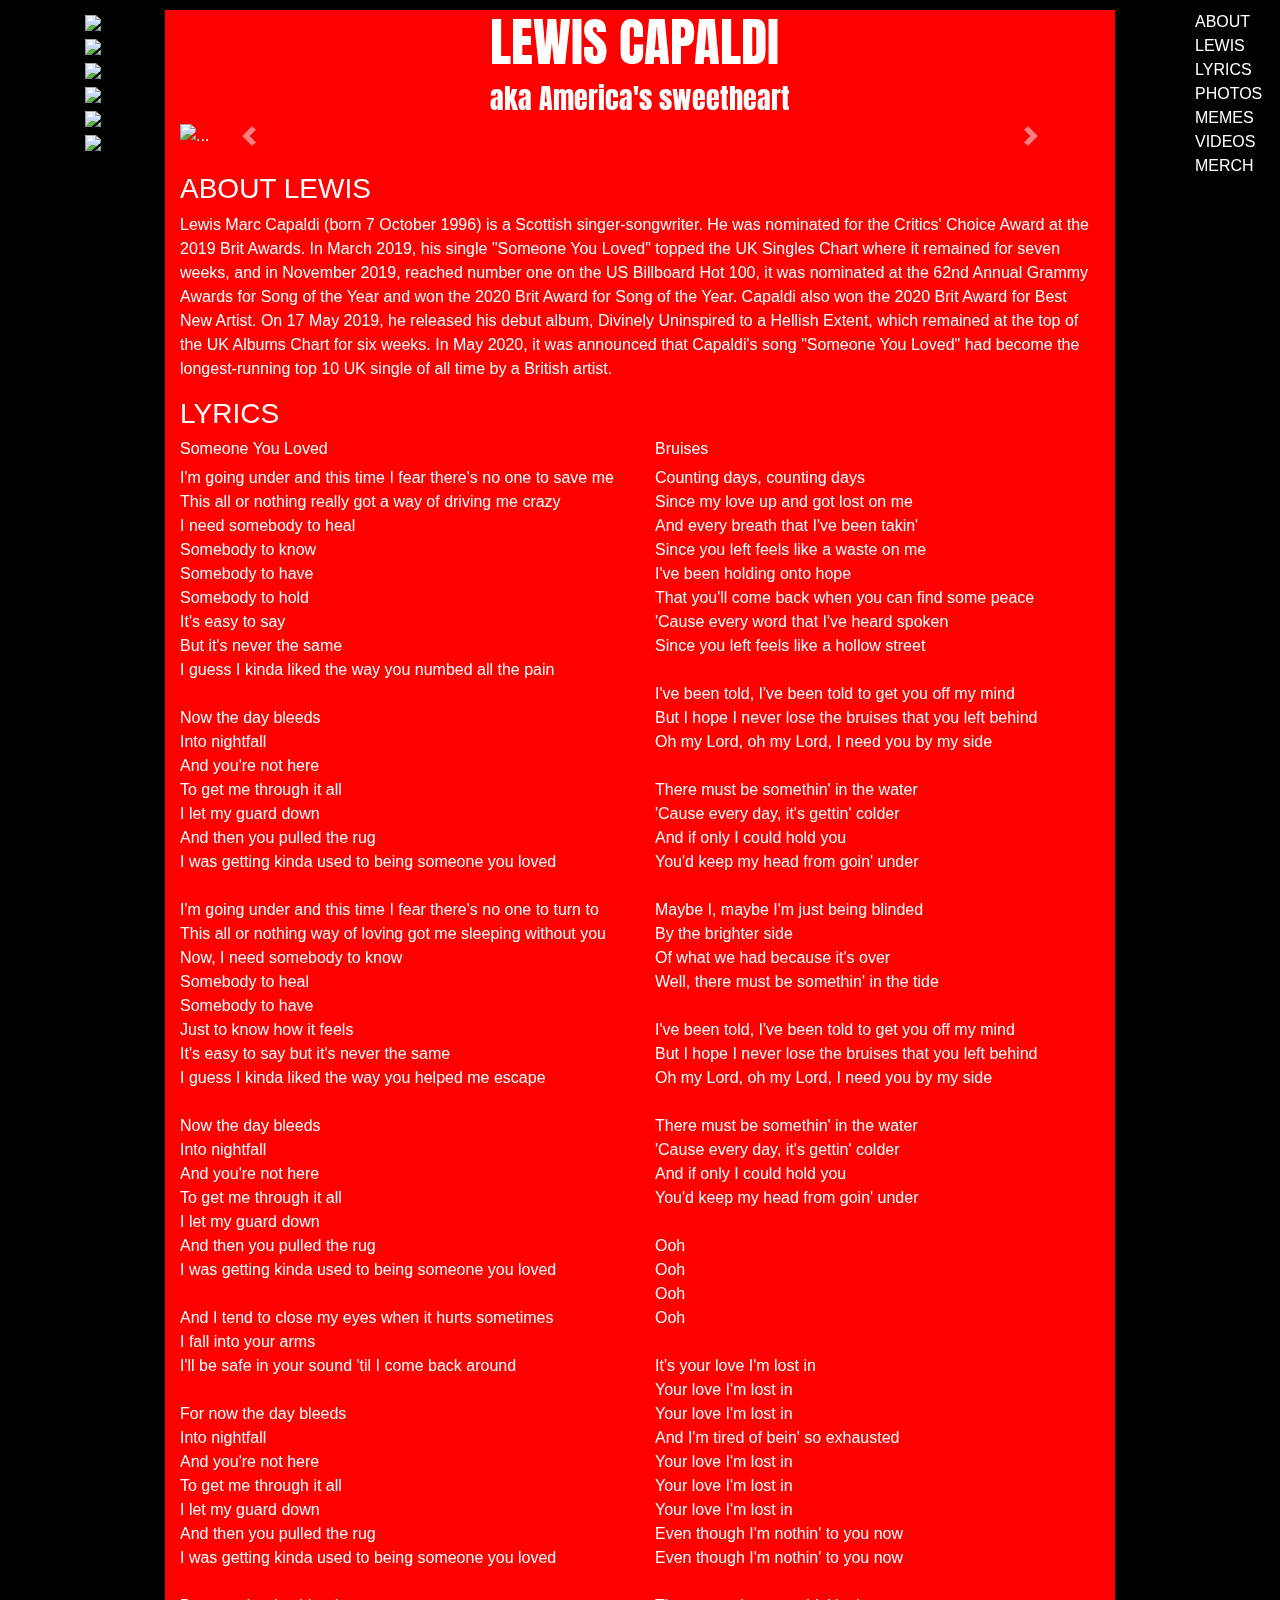
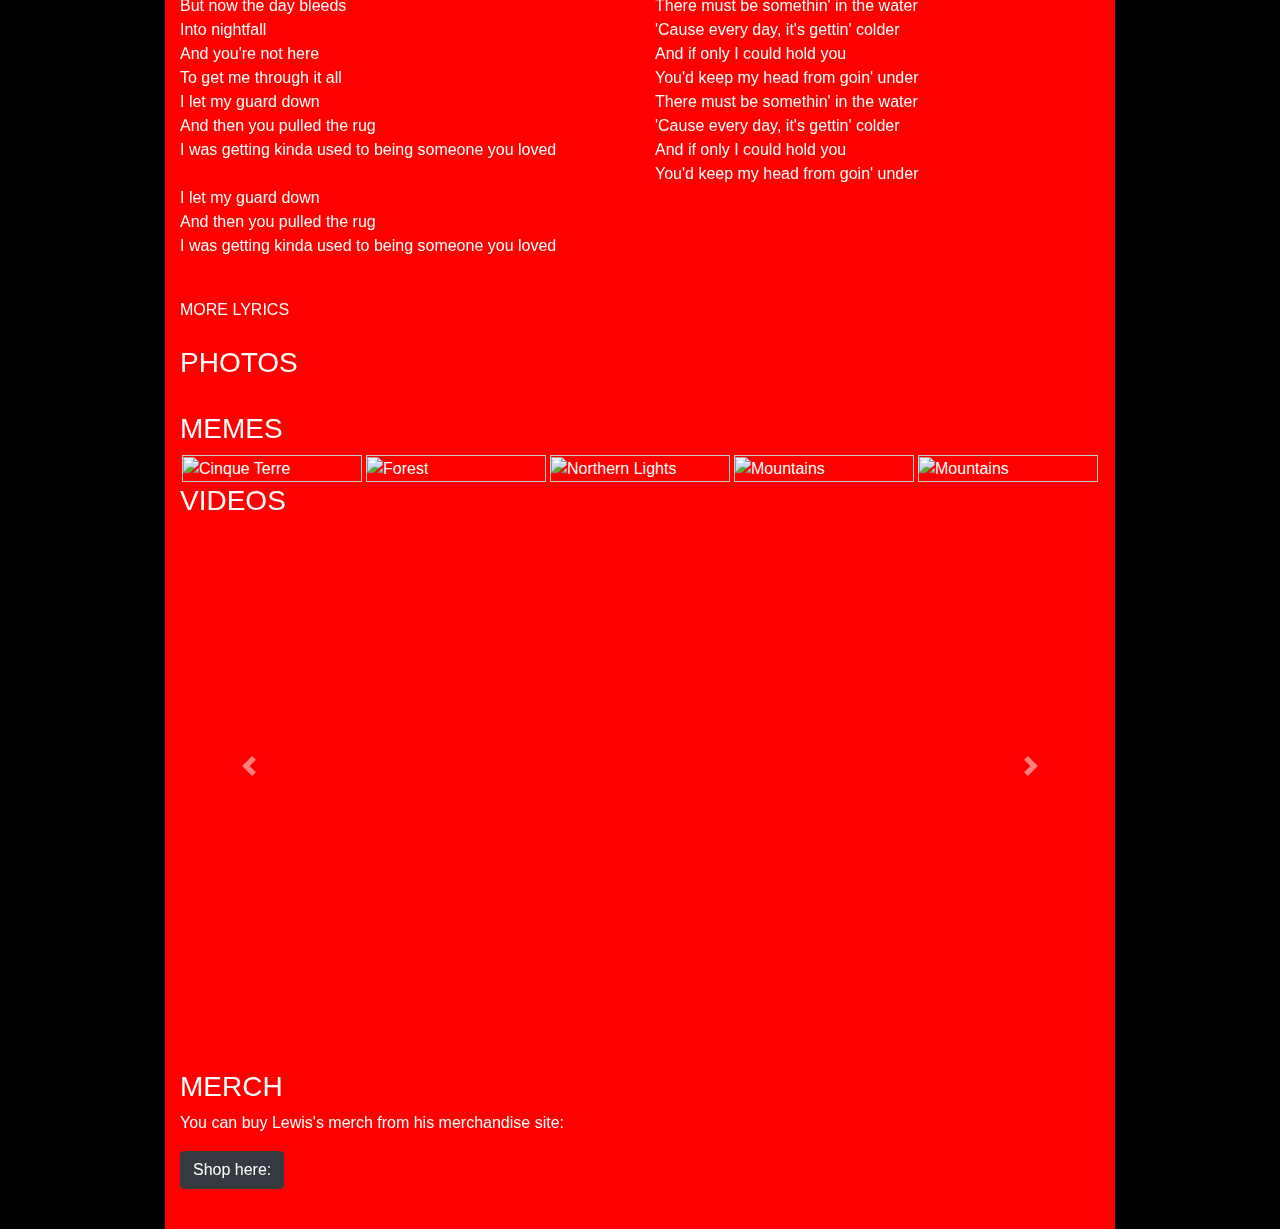
==== index.html @ c34fa0bf "a" ====
<!DOCTYPE html>
<html lang="en">

<head>
    <meta charset="UTF-8">
    <meta name="viewport" content="width=device-width, initial-scale=1.0">
    <title>LEWIS CAPALDI</title>

    <link rel="stylesheet" href="https://stackpath.bootstrapcdn.com/bootstrap/4.5.2/css/bootstrap.min.css"
        integrity="sha384-JcKb8q3iqJ61gNV9KGb8thSsNjpSL0n8PARn9HuZOnIxN0hoP+VmmDGMN5t9UJ0Z" crossorigin="anonymous">
    <link rel="stylesheet" href="css/styles.css">

    <script src="https://code.jquery.com/jquery-3.5.1.slim.min.js"
        integrity="sha384-DfXdz2htPH0lsSSs5nCTpuj/zy4C+OGpamoFVy38MVBnE+IbbVYUew+OrCXaRkfj"
        crossorigin="anonymous"></script>
    <script src="https://cdn.jsdelivr.net/npm/popper.js@1.16.1/dist/umd/popper.min.js"
        integrity="sha384-9/reFTGAW83EW2RDu2S0VKaIzap3H66lZH81PoYlFhbGU+6BZp6G7niu735Sk7lN"
        crossorigin="anonymous"></script>
    <script src="https://stackpath.bootstrapcdn.com/bootstrap/4.5.2/js/bootstrap.min.js"
        integrity="sha384-B4gt1jrGC7Jh4AgTPSdUtOBvfO8shuf57BaghqFfPlYxofvL8/KUEfYiJOMMV+rV"
        crossorigin="anonymous"></script>
    <link href='https://fonts.googleapis.com/css?family=Anton' rel='stylesheet'>

    <script src="js/script.js"></script>
        <link rel="stylesheet" href="css/style.css">
</head>

<body class="dark">

    <div class="container">
        <div class="row">
            <div class="col-1">


           <!--      <a href="https://open.spotify.com/artist/4GNC7GD6oZMSxPGyXy4MNB"><img width="50"
                        src="https://i.pinimg.com/originals/f0/5c/bc/f05cbc8c0f8b075d2b4f1f68fee49649.jpg"></a>
                <a href="https://music.apple.com/us/artist/lewis-capaldi/1213405916"><img width="50"
                        src="https://startupbeat.hkej.com/wp-content/uploads/2015/07/apple-music-7july.jpg"></a>
                <a href="https://www.instagram.com/lewiscapaldi/"><img width="35"
                        src="https://i1.wp.com/zephyrstudiosla.com/wp-content/uploads/2018/01/best-solutions-of-instagram-png-transparent-png-images-unique-white-instagram-logo-outline-of-white-instagram-logo-outline-copy.png?ssl=1"></a>
                <a href="https://www.youtube.com/channel/UCveFkLdSOUsGwMJEgedO9dQ"><img width="50"
                        src="https://logodix.com/logo/395125.png"></a>
                <a href="https://www.facebook.com/lewiscapaldi/"><img width="50"
                        src="https://i.pinimg.com/736x/4f/f2/e5/4ff2e51a03c49aabb9b49ab88a7144e6.jpg"></a>
                <a href="https://twitter.com/lewiscapaldi?lang=cs"><img width="35"
                        src="https://iconsplace.com/wp-content/uploads/_icons/ffffff/256/png/twitter-icon-18-256.png"></a> -->


            </div>
            <div class="col-1 fixed-left">
                <ul class="menu-left">
                    <li>
                    <a href="https://open.spotify.com/artist/4GNC7GD6oZMSxPGyXy4MNB"><img width="50"
                            src="https://i.pinimg.com/originals/f0/5c/bc/f05cbc8c0f8b075d2b4f1f68fee49649.jpg"></a></li>
                            <li><a href="https://music.apple.com/us/artist/lewis-capaldi/1213405916"><img width="50"
                            src="https://startupbeat.hkej.com/wp-content/uploads/2015/07/apple-music-7july.jpg"></a></li>
                            <li><a href="https://www.instagram.com/lewiscapaldi/"><img width="47"
                            src="https://i1.wp.com/zephyrstudiosla.com/wp-content/uploads/2018/01/best-solutions-of-instagram-png-transparent-png-images-unique-white-instagram-logo-outline-of-white-instagram-logo-outline-copy.png?ssl=1"></a></li>
                            <li><a href="https://www.youtube.com/channel/UCveFkLdSOUsGwMJEgedO9dQ"><img width="50"
                            src="https://logodix.com/logo/395125.png"></a></li>
                            <li><a href="https://www.facebook.com/lewiscapaldi/"><img width="50"
                            src="https://i.pinimg.com/736x/4f/f2/e5/4ff2e51a03c49aabb9b49ab88a7144e6.jpg"></a></li>
                            <li><a href="https://twitter.com/lewiscapaldi?lang=cs"><img width="42"
                            src="https://iconsplace.com/wp-content/uploads/_icons/ffffff/256/png/twitter-icon-18-256.png"></a></li>
                </ul>



            </div>

            

            <div class="col-10 red">
                <div class="box-center">
                    <div class="box-nadpis">

                        <h1>LEWIS CAPALDI</h1>
                        <h3>aka America's sweetheart</h3>
                    </div>
                </div>

                <div id="carouselExampleControls" class="carousel slide" data-ride="carousel">
                    <div class="carousel-inner">
                        <div class="carousel-item active">
                            <img src="https://www.thetimes.co.uk/imageserver/image/%2Fmethode%2Ftimes%2Fprod%2Fweb%2Fbin%2F6fe1ff70-4e81-11ea-b112-75acb94b3417.jpg?crop=2710%2C1807%2C676%2C227"
                                class="d-block w-100" alt="...">
                        </div>
                        <div class="carousel-item">
                            <img src="https://thehoneypop.com/wp-content/uploads/2020/03/5-Reasons-Why-You-Should-See-Lewis-Capaldi-in-Concert.png"
                                class="d-block w-100" alt="...">
                        </div>
                        <div class="carousel-item">
                            <img src="https://nolala-oa4sxzzoh99xwp.netdna-ssl.com/wp-content/uploads/2019/05/lewis-capaldi-interview-sometimes-i-exaggerate-in-my-lyrics-1200x640.jpg"
                                class="d-block w-100" alt="...">
                        </div>
                    </div>
                    <a class="carousel-control-prev" href="#carouselExampleControls" role="button" data-slide="prev">
                        <span class="carousel-control-prev-icon" aria-hidden="true"></span>
                        <span class="sr-only">Previous</span>
                    </a>
                    <a class="carousel-control-next" href="#carouselExampleControls" role="button" data-slide="next">
                        <span class="carousel-control-next-icon" aria-hidden="true"></span>
                        <span class="sr-only">Next</span>
                    </a>
                </div>



                <section id="aboutLewis">
                    <br />
                    <h3>ABOUT LEWIS</h3>
                    <p>
                        Lewis Marc Capaldi (born 7 October 1996) is a Scottish singer-songwriter. He was nominated for
                        the Critics' Choice Award at the 2019 Brit Awards. In March 2019, his single "Someone You Loved"
                        topped the UK Singles Chart where it remained for seven weeks, and in November 2019, reached
                        number one on the US Billboard Hot 100, it was nominated at the 62nd Annual Grammy Awards for
                        Song of the Year and won the 2020 Brit Award for Song of the Year. Capaldi also won the 2020
                        Brit Award for Best New Artist.

                        On 17 May 2019, he released his debut album, Divinely Uninspired to a Hellish Extent, which
                        remained at the top of the UK Albums Chart for six weeks. In May 2020, it was announced that
                        Capaldi's song "Someone You Loved" had become the longest-running top 10 UK single of all time
                        by a British artist.
                    </p>
                </section>
                <section id="lyrics">
                    <h3>LYRICS</h3>
                    <div class="row">
                        <div class="col">
                            <h6>Someone You Loved</h6>
                            <p>
                                I'm going under and this time I fear there's no one to save me<br />
                                This all or nothing really got a way of driving me crazy<br />
                                I need somebody to heal<br />
                                Somebody to know<br />
                                Somebody to have<br />
                                Somebody to hold<br />
                                It's easy to say<br />
                                But it's never the same<br />
                                I guess I kinda liked the way you numbed all the pain<br />
                                <br />
                                Now the day bleeds<br />
                                Into nightfall<br />
                                And you're not here<br />
                                To get me through it all<br />
                                I let my guard down<br />
                                And then you pulled the rug<br />
                                I was getting kinda used to being someone you loved<br />
                                <br />
                                I'm going under and this time I fear there's no one to turn to<br />
                                This all or nothing way of loving got me sleeping without you<br />
                                Now, I need somebody to know<br />
                                Somebody to heal<br />
                                Somebody to have<br />
                                Just to know how it feels<br />
                                It's easy to say but it's never the same<br />
                                I guess I kinda liked the way you helped me escape<br />
                                <br />
                                Now the day bleeds<br />
                                Into nightfall<br />
                                And you're not here<br />
                                To get me through it all<br />
                                I let my guard down<br />
                                And then you pulled the rug<br />
                                I was getting kinda used to being someone you loved<br />
                                <br />
                                And I tend to close my eyes when it hurts sometimes<br />
                                I fall into your arms<br />
                                I'll be safe in your sound 'til I come back around<br />
                                <br />
                                For now the day bleeds<br />
                                Into nightfall<br />
                                And you're not here<br />
                                To get me through it all<br />
                                I let my guard down<br />
                                And then you pulled the rug<br />
                                I was getting kinda used to being someone you loved<br />
                                <br />
                                But now the day bleeds<br />
                                Into nightfall<br />
                                And you're not here<br />
                                To get me through it all<br />
                                I let my guard down<br />
                                And then you pulled the rug<br />
                                I was getting kinda used to being someone you loved<br />
                                <br />
                                I let my guard down<br />
                                And then you pulled the rug<br />
                                I was getting kinda used to being someone you loved<br />

                            </p>
                        </div>
                        <div class="col">
                            <h6>Bruises</h6>
                            <p>
                                Counting days, counting days<br />
                                Since my love up and got lost on me<br />
                                And every breath that I've been takin'<br />
                                Since you left feels like a waste on me<br />
                                I've been holding onto hope<br />
                                That you'll come back when you can find some peace<br />
                                'Cause every word that I've heard spoken<br />
                                Since you left feels like a hollow street<br />
                                <br />
                                I've been told, I've been told to get you off my mind<br />
                                But I hope I never lose the bruises that you left behind<br />
                                Oh my Lord, oh my Lord, I need you by my side<br />
                                <br />
                                There must be somethin' in the water<br />
                                'Cause every day, it's gettin' colder<br />
                                And if only I could hold you<br />
                                You'd keep my head from goin' under<br />
                                <br />
                                Maybe I, maybe I'm just being blinded<br />
                                By the brighter side<br />
                                Of what we had because it's over<br />
                                Well, there must be somethin' in the tide<br />
                                <br />
                                I've been told, I've been told to get you off my mind<br />
                                But I hope I never lose the bruises that you left behind<br />
                                Oh my Lord, oh my Lord, I need you by my side<br />
                                <br />
                                There must be somethin' in the water<br />
                                'Cause every day, it's gettin' colder<br />
                                And if only I could hold you<br />
                                You'd keep my head from goin' under<br />
                                <br />
                                Ooh<br />
                                Ooh<br />
                                Ooh<br />
                                Ooh<br />
                                <br />
                                It's your love I'm lost in<br />
                                Your love I'm lost in<br />
                                Your love I'm lost in<br />
                                And I'm tired of bein' so exhausted<br />
                                Your love I'm lost in<br />
                                Your love I'm lost in<br />
                                Your love I'm lost in<br />
                                Even though I'm nothin' to you now<br />
                                Even though I'm nothin' to you now<br />
                                <br />
                                There must be somethin' in the water<br />
                                'Cause every day, it's gettin' colder<br />
                                And if only I could hold you<br />
                                You'd keep my head from goin' under<br />
                                There must be somethin' in the water<br />
                                'Cause every day, it's gettin' colder<br />
                                And if only I could hold you<br />
                                You'd keep my head from goin' under<br />
                            </p>
                        </div>

                    </div>
                </section>
                <br />
                <nav>
                    <a href="https://genius.com/artists/Lewis-capaldi">MORE LYRICS</a>
                </nav>
                <br />

                <section id="photos">
                    <h3>PHOTOS</h3>


                </section>
                <br/>

                <section id="memes">
                    <style>
                        div.gallery {
                            margin: 2px;
                            border: 1px solid #ccc;
                            float: left;
                            width: 180px;
                        }

                        div.gallery:hover {
                            border: 1px solid #777;
                        }

                        div.gallery img {
                            width: 100%;
                            height: auto;
                        }

                        div.desc {
                            padding: 15px;
                            text-align: center;
                        }
                    </style>
                    <h3>MEMES</h3>

                    <div class="gallery">
                        <a target="_blank"
                            href="https://indiepanda.net/wp-content/uploads/2019/05/Lewis-Capaldi-Meme.png">
                            <img src="https://indiepanda.net/wp-content/uploads/2019/05/Lewis-Capaldi-Meme.png"
                                alt="Cinque Terre" width="600" height="400">
                        </a>
                    </div>
                    <div class="gallery">
                        <a target="_blank"
                            href="https://scontent-prg1-1.xx.fbcdn.net/v/t1.0-9/76914696_458826311447645_5282889651881771008_n.jpg?_nc_cat=101&_nc_sid=110474&_nc_ohc=YhMq4x3WoXUAX9_LIhS&_nc_ht=scontent-prg1-1.xx&oh=325208b2d060c2d8c76ea10d7d436ed9&oe=5F6D7302">
                            <img src="https://scontent-prg1-1.xx.fbcdn.net/v/t1.0-9/76914696_458826311447645_5282889651881771008_n.jpg?_nc_cat=101&_nc_sid=110474&_nc_ohc=YhMq4x3WoXUAX9_LIhS&_nc_ht=scontent-prg1-1.xx&oh=325208b2d060c2d8c76ea10d7d436ed9&oe=5F6D7302"
                                alt="Forest" width="600" height="400">
                        </a>
                    </div>

                    <div class="gallery">
                        <a target="_blank"
                            href="https://scontent-prg1-1.xx.fbcdn.net/v/t1.0-9/64863688_366741210656156_5430839270795378688_n.jpg?_nc_cat=105&_nc_sid=110474&_nc_ohc=MjMEsAVrGj8AX95V_tO&_nc_ht=scontent-prg1-1.xx&oh=fb2080dd7d07a2bd673df5ee3823c4d5&oe=5F6CA7A9">
                            <img src="https://scontent-prg1-1.xx.fbcdn.net/v/t1.0-9/64863688_366741210656156_5430839270795378688_n.jpg?_nc_cat=105&_nc_sid=110474&_nc_ohc=MjMEsAVrGj8AX95V_tO&_nc_ht=scontent-prg1-1.xx&oh=fb2080dd7d07a2bd673df5ee3823c4d5&oe=5F6CA7A9"
                                alt="Northern Lights" width="600" height="400">
                        </a>
                    </div>

                    <div class="gallery">
                        <a target="_blank"
                            href="https://scontent-prg1-1.xx.fbcdn.net/v/t1.0-9/72068769_418694435460833_1381810228890173440_n.jpg?_nc_cat=106&_nc_sid=110474&_nc_ohc=aaEi1-WXSq4AX9z-TRP&_nc_ht=scontent-prg1-1.xx&oh=a0fe9878239a63ad2bbf0bffddcd8f5f&oe=5F6B0F54">
                            <img src="https://scontent-prg1-1.xx.fbcdn.net/v/t1.0-9/72068769_418694435460833_1381810228890173440_n.jpg?_nc_cat=106&_nc_sid=110474&_nc_ohc=aaEi1-WXSq4AX9z-TRP&_nc_ht=scontent-prg1-1.xx&oh=a0fe9878239a63ad2bbf0bffddcd8f5f&oe=5F6B0F54"
                                alt="Mountains" width="600" height="400">
                        </a>
                    </div>

                    <div class="gallery">
                        <a target="_blank" href="https://www.thesun.co.uk/wp-content/uploads/2019/07/NINTCHDBPICT000498803772.jpg">
                          <img src="https://www.thesun.co.uk/wp-content/uploads/2019/07/NINTCHDBPICT000498803772.jpg" alt="Mountains" width="600" height="400">
                        </a>
                        
                      </div>

                    <div class="clrboth"></div>

                </section>

                
                <section id="videos">
                    <h3>VIDEOS</h3>

                    <div id="carouselExampleFade" class="carousel slide carousel-fade" data-ride="carousel">
                        <div class="carousel-inner">
                            <div class="carousel-item active">
                                <iframe src="https://www.youtube.com/embed/QQ1DwOpvh9U" frameborder="0"
                                    allow="accelerometer; autoplay; encrypted-media; gyroscope; picture-in-picture"
                                    allowfullscreen></iframe>
                            </div>
                            <div class="carousel-item">
                                <iframe src="https://www.youtube.com/embed/qJl1p0W5-y4" frameborder="0"
                                    allow="accelerometer; autoplay; encrypted-media; gyroscope; picture-in-picture"
                                    allowfullscreen></iframe>
                            </div>
                            <div class="carousel-item">
                                <iframe src="https://www.youtube.com/embed/cgNV6abnRD8" frameborder="0" allow="accelerometer; autoplay; encrypted-media; gyroscope; picture-in-picture" allowfullscreen></iframe>
                            </div>
                        </div>
                        <a class="carousel-control-prev" href="#carouselExampleFade" role="button" data-slide="prev">
                            <span class="carousel-control-prev-icon" aria-hidden="true"></span>
                            <span class="sr-only">Previous</span>
                        </a>
                        <a class="carousel-control-next" href="#carouselExampleFade" role="button" data-slide="next">
                            <span class="carousel-control-next-icon" aria-hidden="true"></span>
                            <span class="sr-only">Next</span>
                        </a>
                    </div>


                </section>
                <br/>
                <section id="shop">
                    <h3>MERCH</h3>
                    <p>
                        You can buy Lewis's merch from his merchandise site:
                    </p>
                    <a href="https://merch.lewiscapaldi.com/"><button onclick type="button" class="btn btn-dark">Shop
                            here: </button></a>
                </section>
                <!-- <div class="row">
                <div class="col">
                    <form>
                        <div class="form-group">
                            <label for="formGroupExampleInput">Let us know what you want to see next!</label>
                            <input type="text" class="form-control" id="formGroupExampleInput" placeholder="">
                        </div>
                    </form>
                    
                </div>
                <div class="col">
                    
                    <button onclick type="button" class="btn btn-light">Send! </button>
                    <br/>
        
                        
        
                </div>
            </div> -->
                
                
            </div>

            <div class="col-1">

            <div class="col-1 fixed-right">


                <nav>
                    <a href="#aboutLewis">ABOUT LEWIS</a>
                    <br />
                    <a href="#lyrics">LYRICS</a>
                    <br />
                    <a href="#photos">PHOTOS</a>
                    <br />
                    <a href="#memes">MEMES</a>
                    <br />
                    <a href="#videos">VIDEOS</a>
                    <br />
                    <a href="#shop">MERCH</a>
                    <br />
                </nav>

            </div>
        </div>
    </div>

</body>

</html>
---- css/styles.css ----
a {
    color: white;
}

h1 {
  font-size: 40pt;
}

.box-center {
    color: white;
    font-family: 'Anton';
    font-size: 80px;
    padding: 0;
    margin: 0;
    display: flex;
    align-items: center;
    justify-content: center;
  }



.flex-nadpis {
    padding: 5px;
    width: 200px;
    height: 150px;
    margin: 10px;
    text-align: center;
  }

  .dark{
      background-color: black;
      color: white;
  }

  .red {
    background-color: red;
    color: white;
  }

  .container{
      margin-top: 10px;
  }


  .clrboth {
      clear: both;
  }

  .carousel-inner iframe {
    width: 100%;
    height: 473px;
    margin: auto;
  }

  .fixed-right {
    left: 100%;
    width: 200px;
    margin-left: -100px;
    position: fixed;
  }

  .fixed-left {
    width: 10%;
    min-width: 100px;
    position: fixed;
  }

  ul.menu-left {
    margin: 0;
    padding: 0;
    list-style-type: none;
  }

  ul.menu-left li {
    margin: 0;
    padding: 0;
    list-style-type: none;
  }

    .form-group{
        margin-top: 50px;
        margin-right: 300px;
        margin-left: 300px;
        align-items: center;
        text-align: center;
    }
    
    #shop{
        margin: 40px;
        margin-left: 0px;
    }

#carouselExampleControls {
  margin: 0;
  padding: 0;
}

#aboutLewis{
    
}
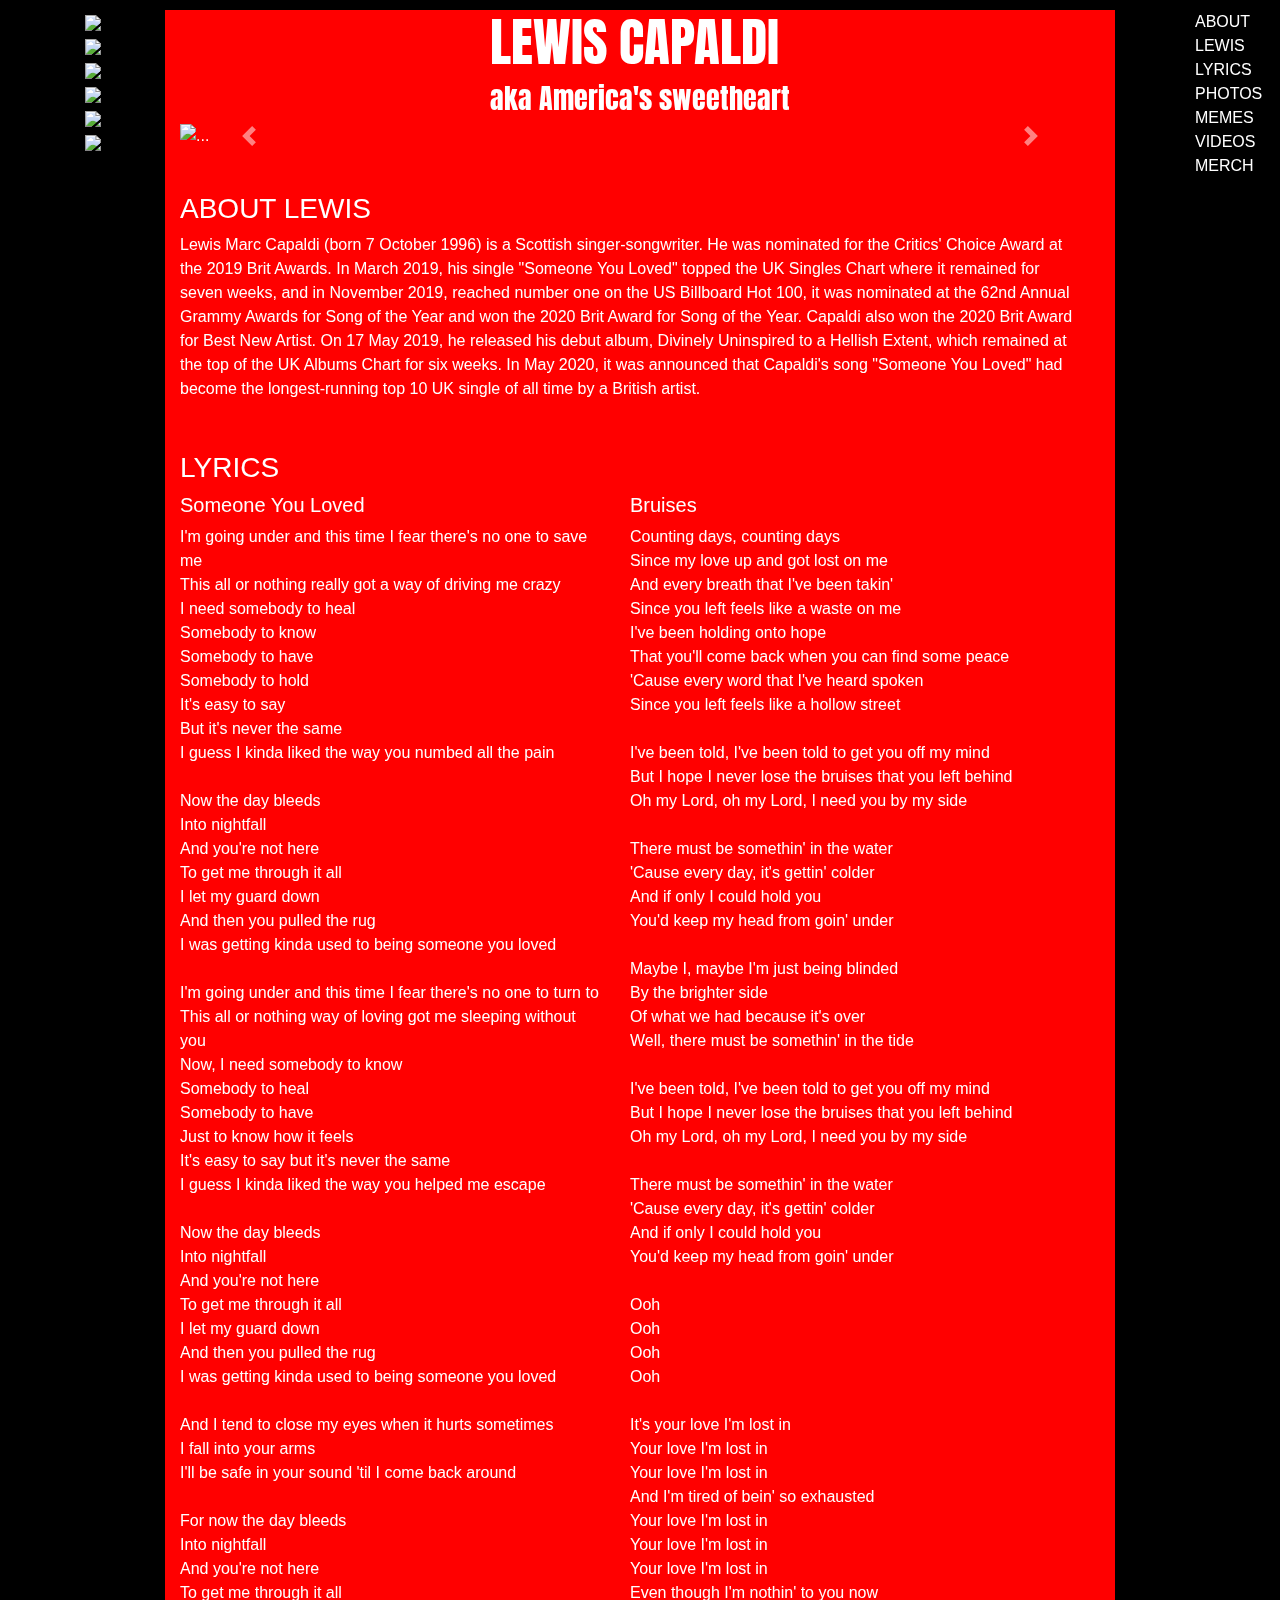
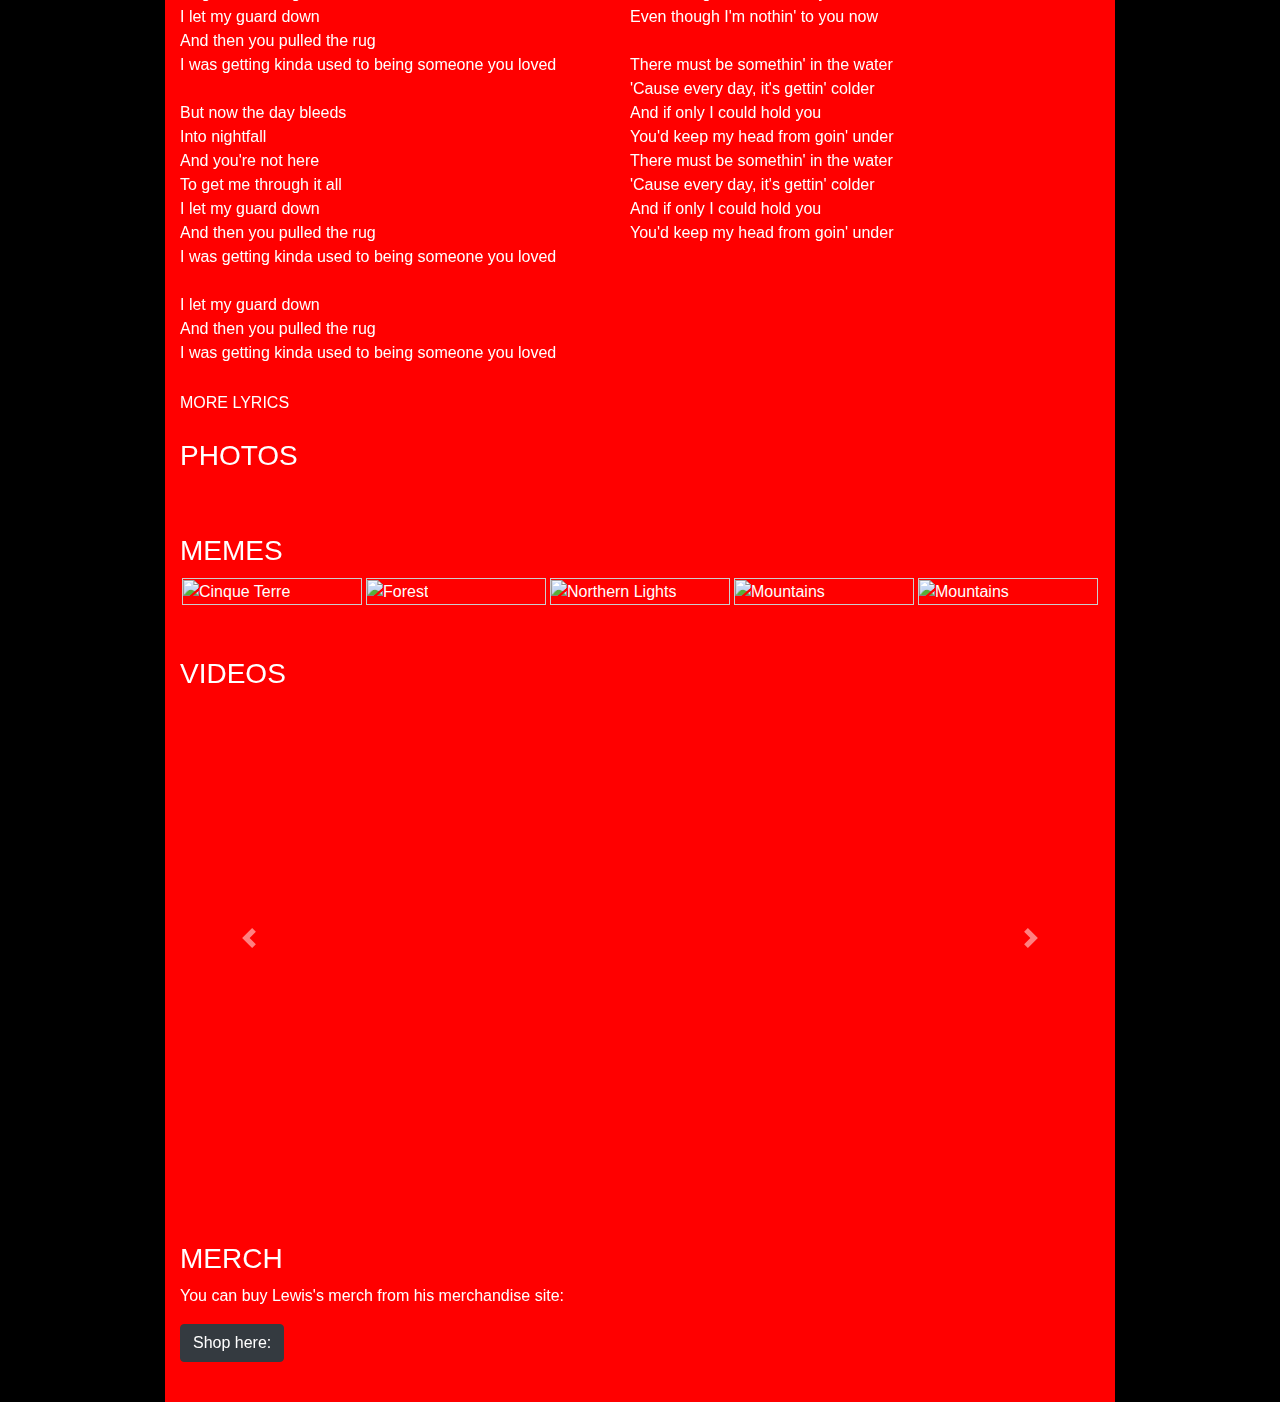
==== commit 226ae063: "a" ====
--- a/index.html
+++ b/index.html
@@ -127,7 +127,7 @@
                     <h3>LYRICS</h3>
                     <div class="row">
                         <div class="col">
-                            <h6>Someone You Loved</h6>
+                            <h5>Someone You Loved</h5>
                             <p>
                                 I'm going under and this time I fear there's no one to save me<br />
                                 This all or nothing really got a way of driving me crazy<br />
@@ -191,7 +191,7 @@
                             </p>
                         </div>
                         <div class="col">
-                            <h6>Bruises</h6>
+                            <h5>Bruises</h5>
                             <p>
                                 Counting days, counting days<br />
                                 Since my love up and got lost on me<br />
@@ -253,7 +253,7 @@
 
                     </div>
                 </section>
-                <br />
+
                 <nav>
                     <a href="https://genius.com/artists/Lewis-capaldi">MORE LYRICS</a>
                 </nav>
--- a/css/styles.css
+++ b/css/styles.css
@@ -96,5 +96,25 @@
 }
 
 #aboutLewis{
-    
+    margin: 20px;
+    margin-left: 0px;
+}
+
+#lyrics{
+    margin: 50px;
+    margin-left: 0px;
+    margin-bottom: 10px;
+}
+
+#memes{
+    margin: 30px;
+    margin-left: 0px;
+    margin-right: 0px;
+}
+
+#videos{
+    margin: 50px;
+    margin-left: 0px;
+    margin-right: 0px;
+    margin-bottom: 0px;
 }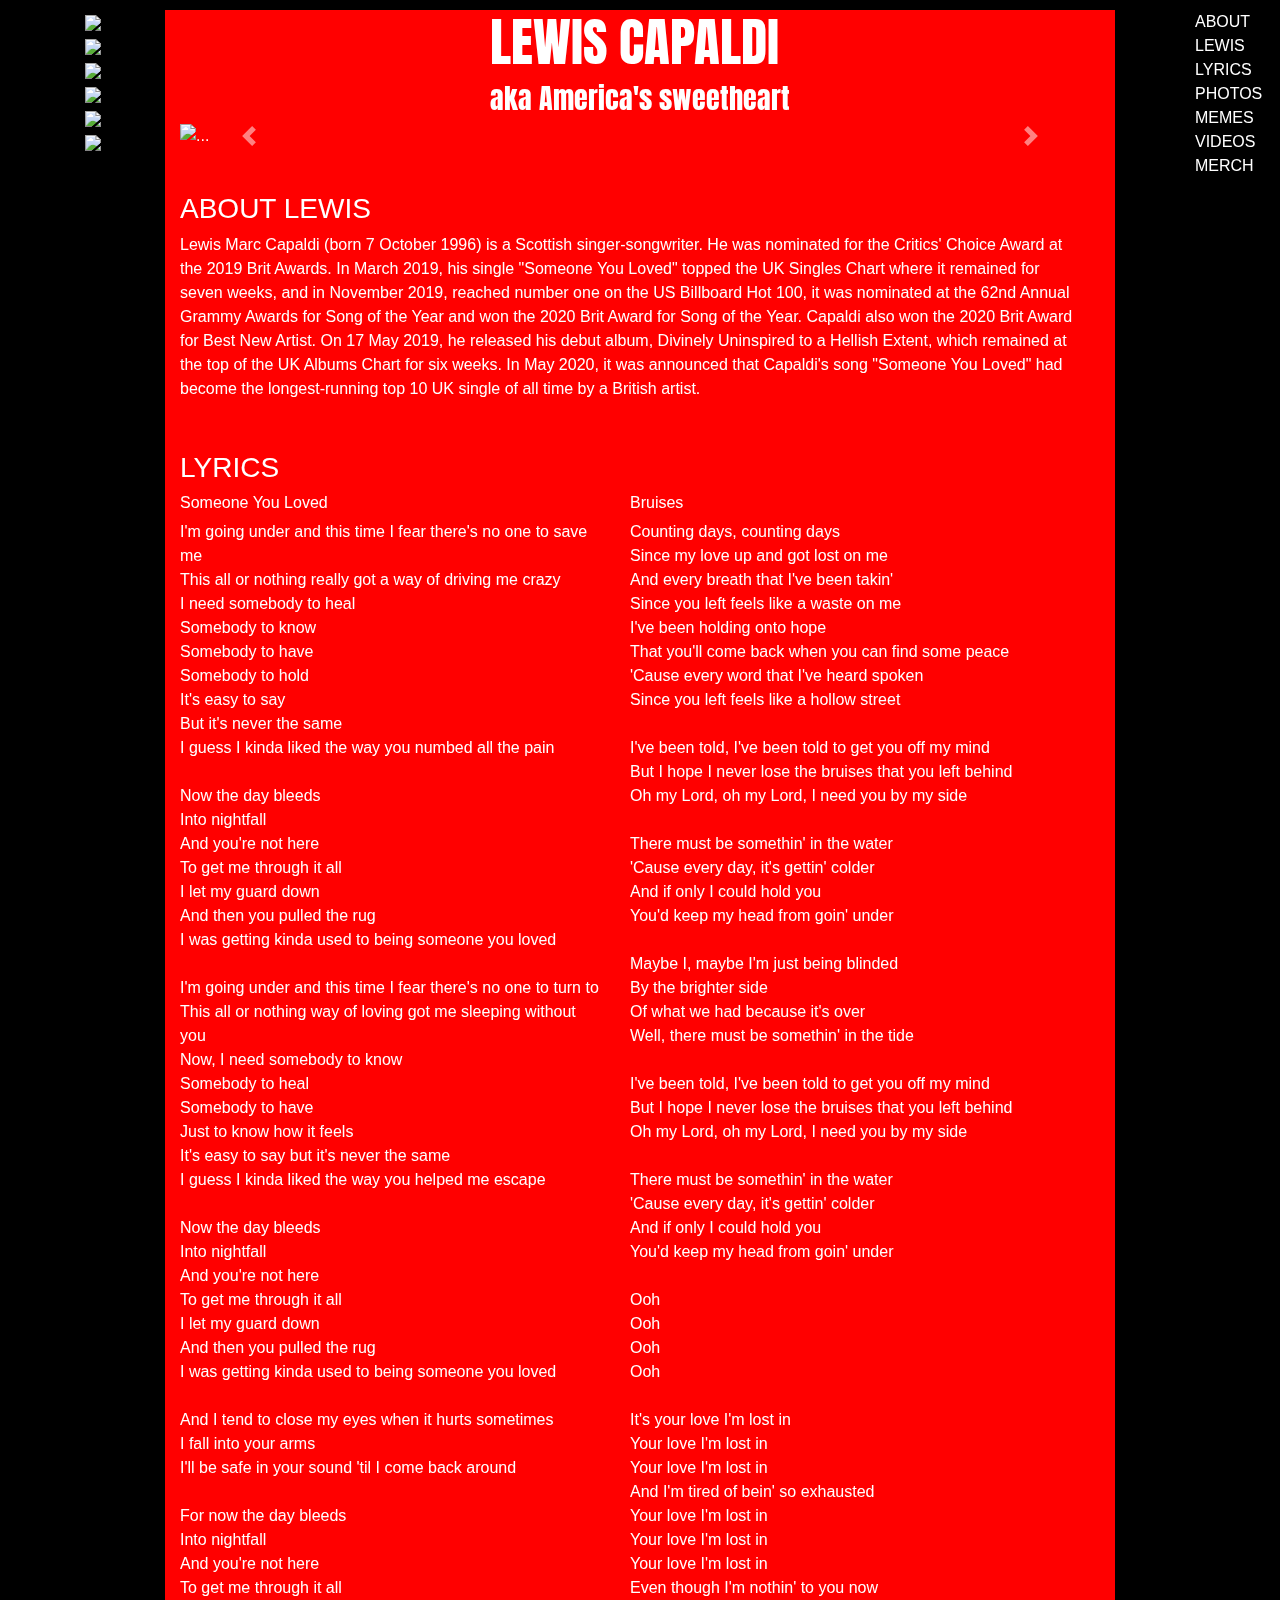
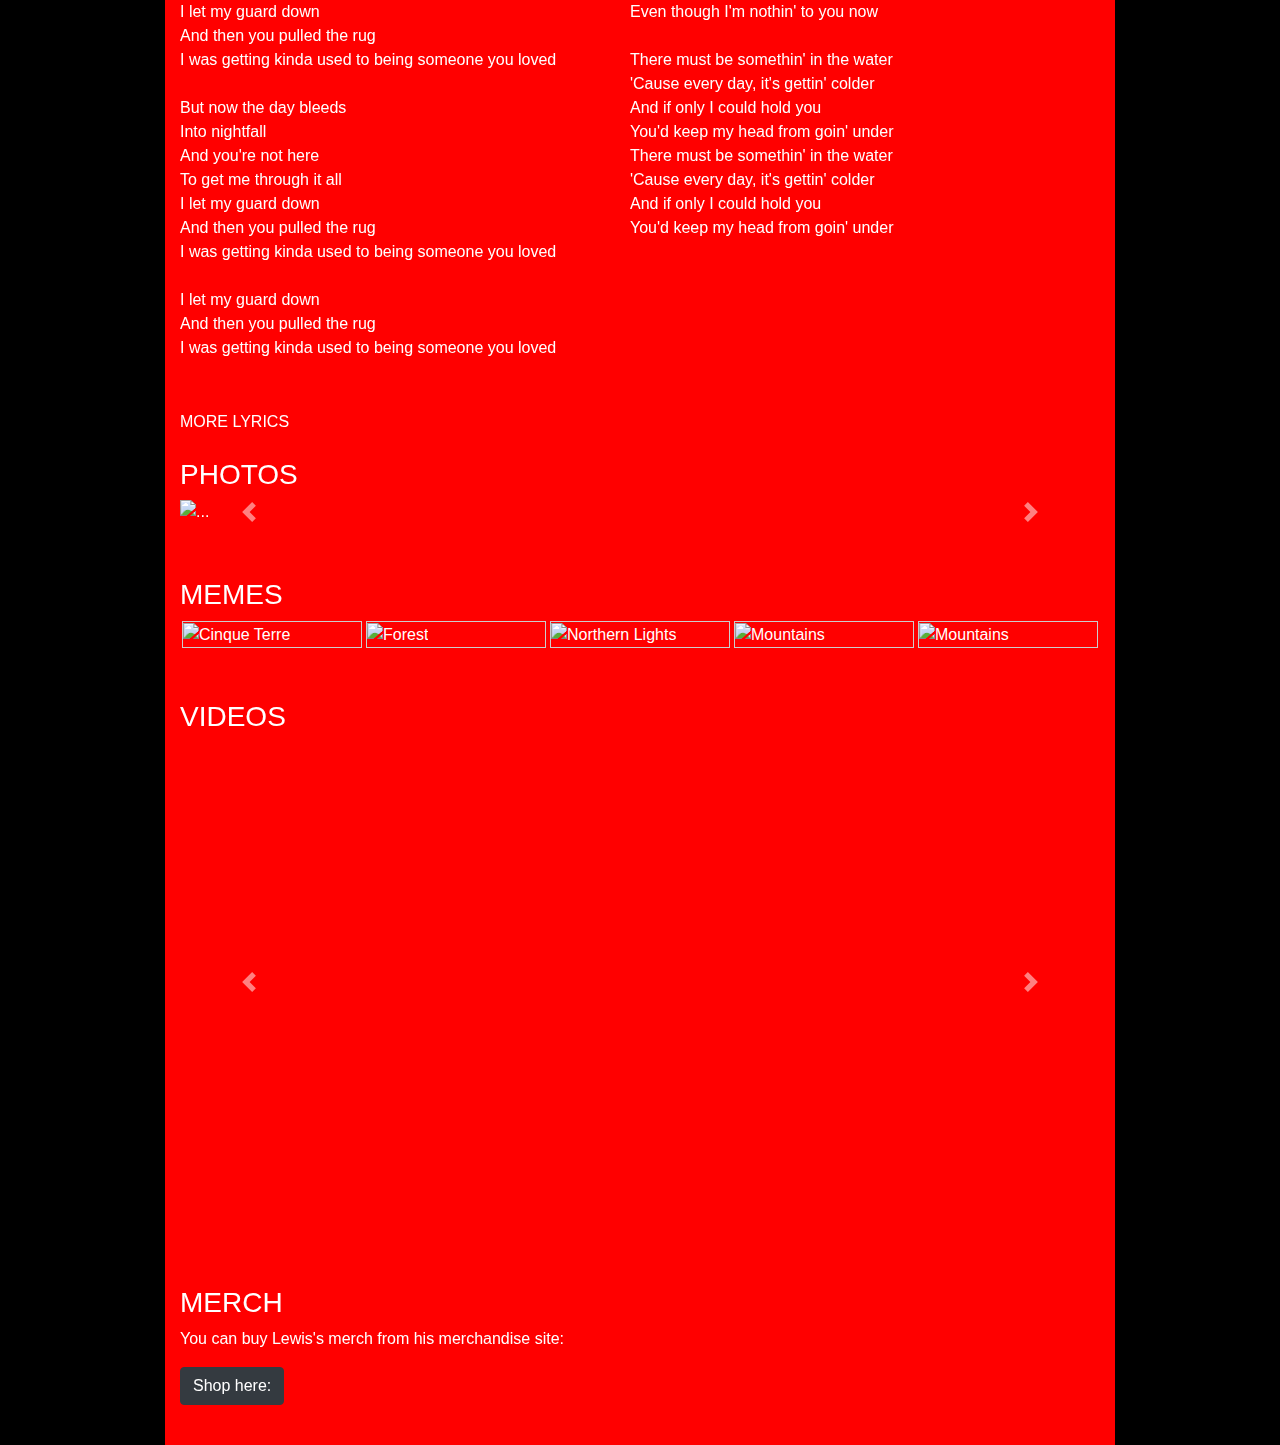
==== commit a9fd32ad: "a" ====
--- a/index.html
+++ b/index.html
@@ -127,7 +127,7 @@
                     <h3>LYRICS</h3>
                     <div class="row">
                         <div class="col">
-                            <h5>Someone You Loved</h5>
+                            <h6>Someone You Loved</h6>
                             <p>
                                 I'm going under and this time I fear there's no one to save me<br />
                                 This all or nothing really got a way of driving me crazy<br />
@@ -191,7 +191,7 @@
                             </p>
                         </div>
                         <div class="col">
-                            <h5>Bruises</h5>
+                            <h6>Bruises</h6>
                             <p>
                                 Counting days, counting days<br />
                                 Since my love up and got lost on me<br />
@@ -253,7 +253,7 @@
 
                     </div>
                 </section>
-
+                <br />
                 <nav>
                     <a href="https://genius.com/artists/Lewis-capaldi">MORE LYRICS</a>
                 </nav>
@@ -262,6 +262,36 @@
                 <section id="photos">
                     <h3>PHOTOS</h3>
 
+                    <div id="carouselExampleControls" class="carousel slide" data-ride="carousel">
+                        <div class="carousel-inner">
+                          <div class="carousel-item active">
+                            <img src="https://i2-prod.dailyrecord.co.uk/incoming/article14028289.ece/ALTERNATES/s1200b/0_BRITAIN-ENTERTAINMENT-MUSIC-AWARD-BRITS.jpg" class="d-block w-100" alt="...">
+                          </div>
+                          <div class="carousel-item">
+                            <img src="..." class="d-block w-100" alt="...">
+                          </div>
+                          <div class="carousel-item">
+                            <img src="https://i0.wp.com/www.thescottishsun.co.uk/wp-content/uploads/sites/2/2019/05/D3aBAlbW4AA19j6.jpg?crop=0px%2C300px%2C828px%2C552px&resize=1200%2C800&ssl=1" class="d-block w-100" alt="...">
+                          </div>
+                          <div class="carousel-item">
+                            <img src="https://i2-prod.ok.co.uk/incoming/article21548872.ece/ALTERNATES/s1200b/1_Screen-Shot-2020-02-21-at-151829.png" class="d-block w-100" alt="...">
+                          </div>
+                          <div class="carousel-item">
+                            <img src="..." class="d-block w-100" alt="...">
+                          </div>
+                          <div class="carousel-item">
+                            <img src="..." class="d-block w-100" alt="...">
+                          </div>
+                        </div>
+                        <a class="carousel-control-prev" href="#carouselExampleControls" role="button" data-slide="prev">
+                          <span class="carousel-control-prev-icon" aria-hidden="true"></span>
+                          <span class="sr-only">Previous</span>
+                        </a>
+                        <a class="carousel-control-next" href="#carouselExampleControls" role="button" data-slide="next">
+                          <span class="carousel-control-next-icon" aria-hidden="true"></span>
+                          <span class="sr-only">Next</span>
+                        </a>
+                      </div>
 
                 </section>
                 <br/>
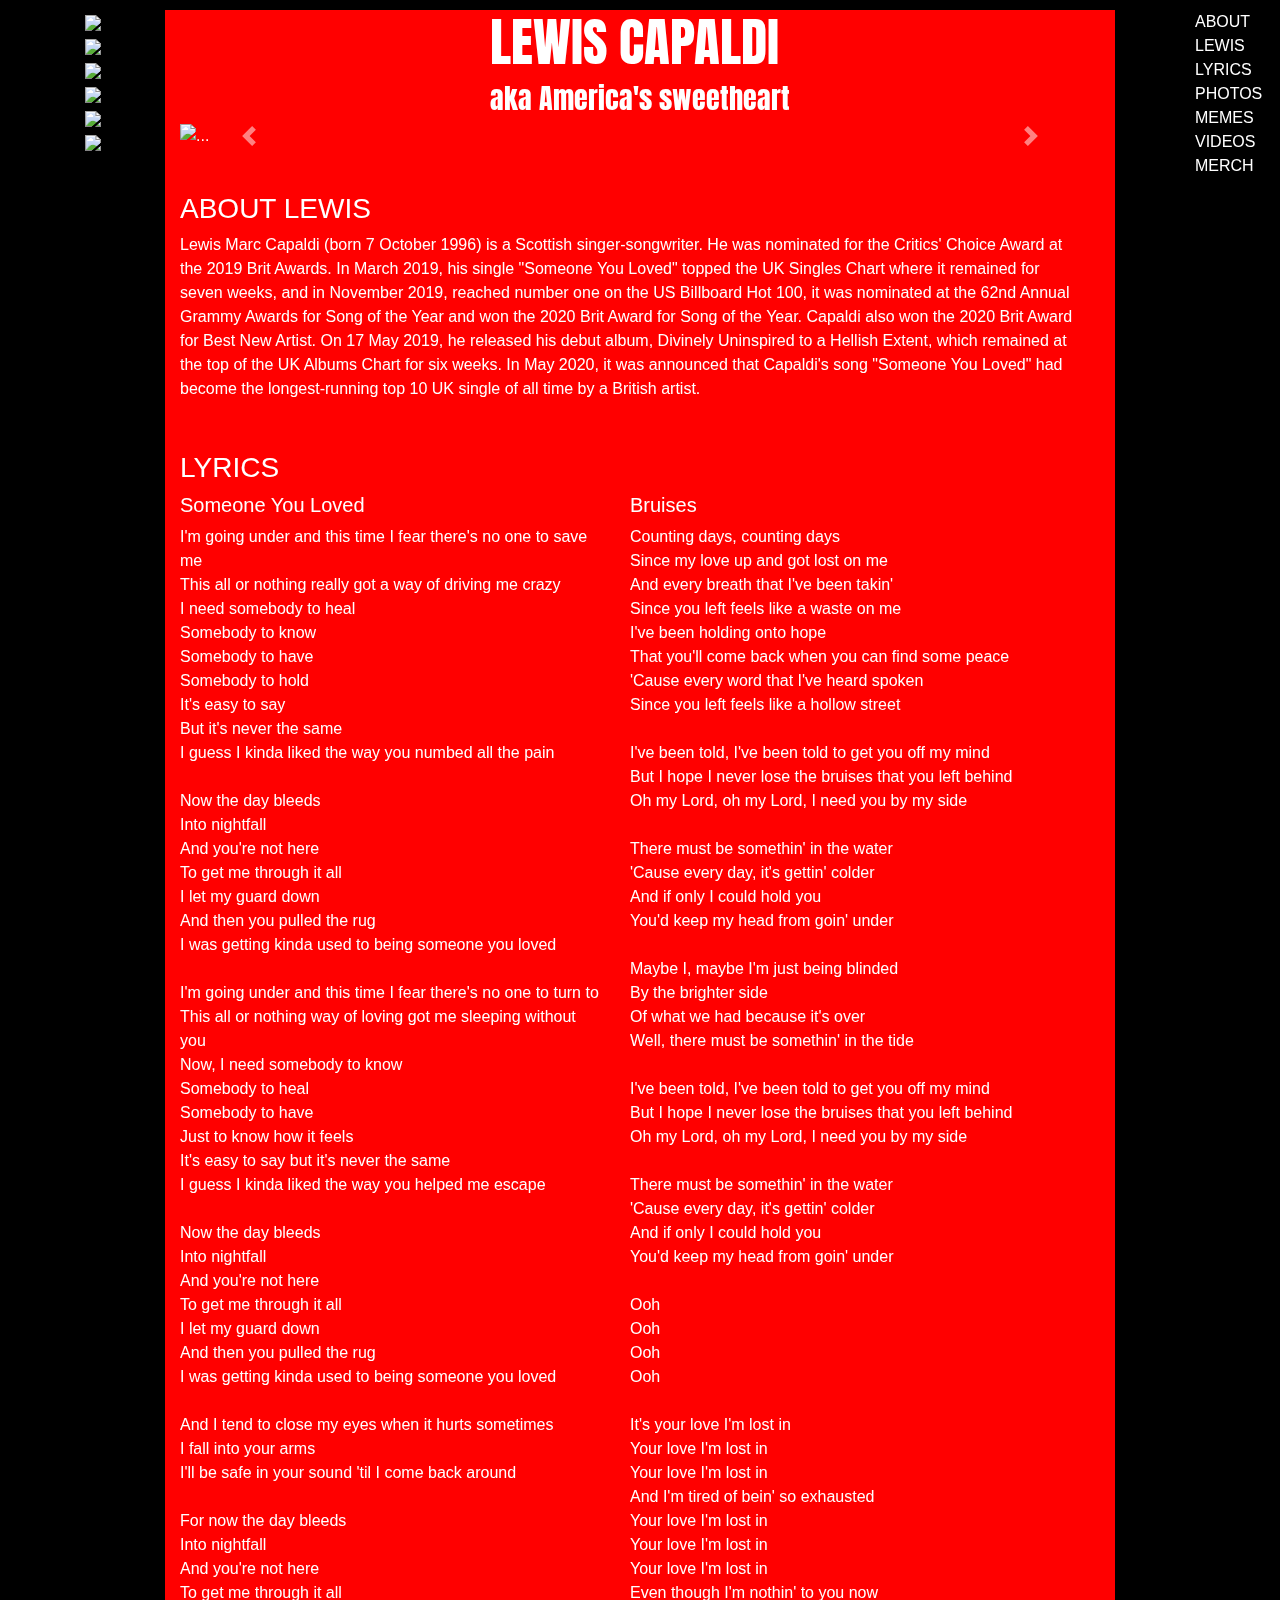
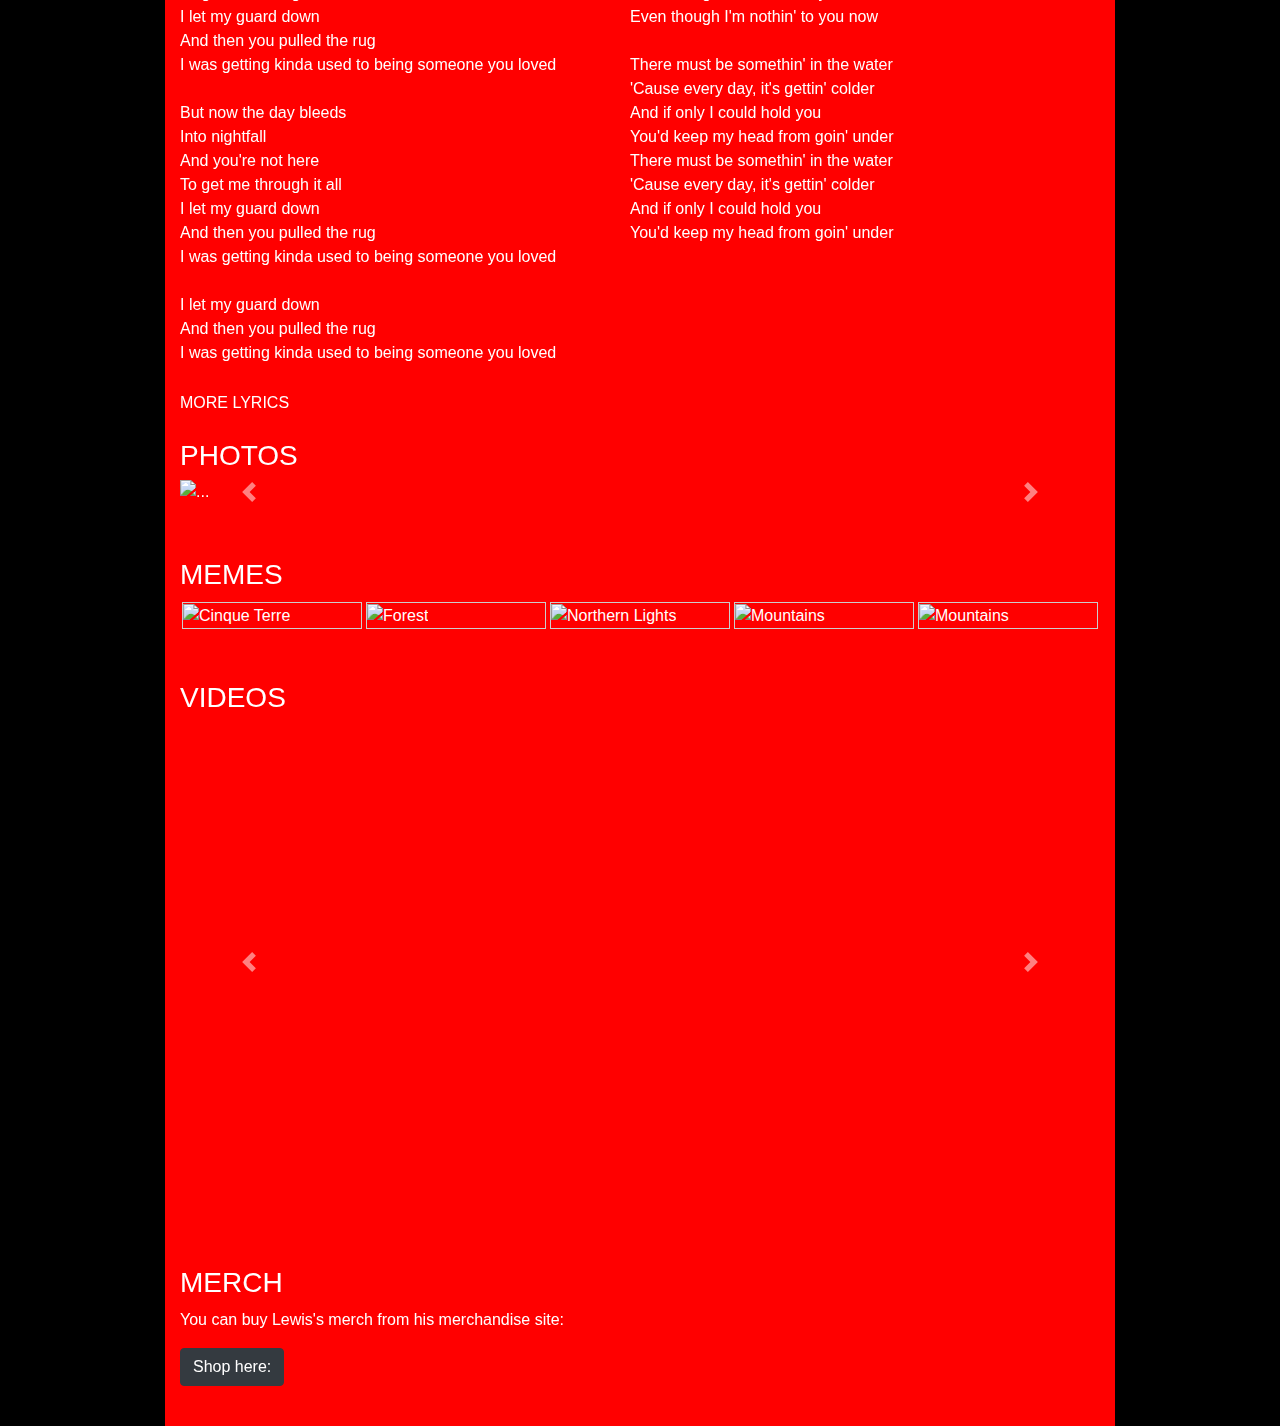
==== commit 81a82e78: "Merge branch 'master' of https://github.com/klari23/projekt" ====
--- a/index.html
+++ b/index.html
@@ -127,7 +127,7 @@
                     <h3>LYRICS</h3>
                     <div class="row">
                         <div class="col">
-                            <h6>Someone You Loved</h6>
+                            <h5>Someone You Loved</h5>
                             <p>
                                 I'm going under and this time I fear there's no one to save me<br />
                                 This all or nothing really got a way of driving me crazy<br />
@@ -191,7 +191,7 @@
                             </p>
                         </div>
                         <div class="col">
-                            <h6>Bruises</h6>
+                            <h5>Bruises</h5>
                             <p>
                                 Counting days, counting days<br />
                                 Since my love up and got lost on me<br />
@@ -253,7 +253,7 @@
 
                     </div>
                 </section>
-                <br />
+
                 <nav>
                     <a href="https://genius.com/artists/Lewis-capaldi">MORE LYRICS</a>
                 </nav>
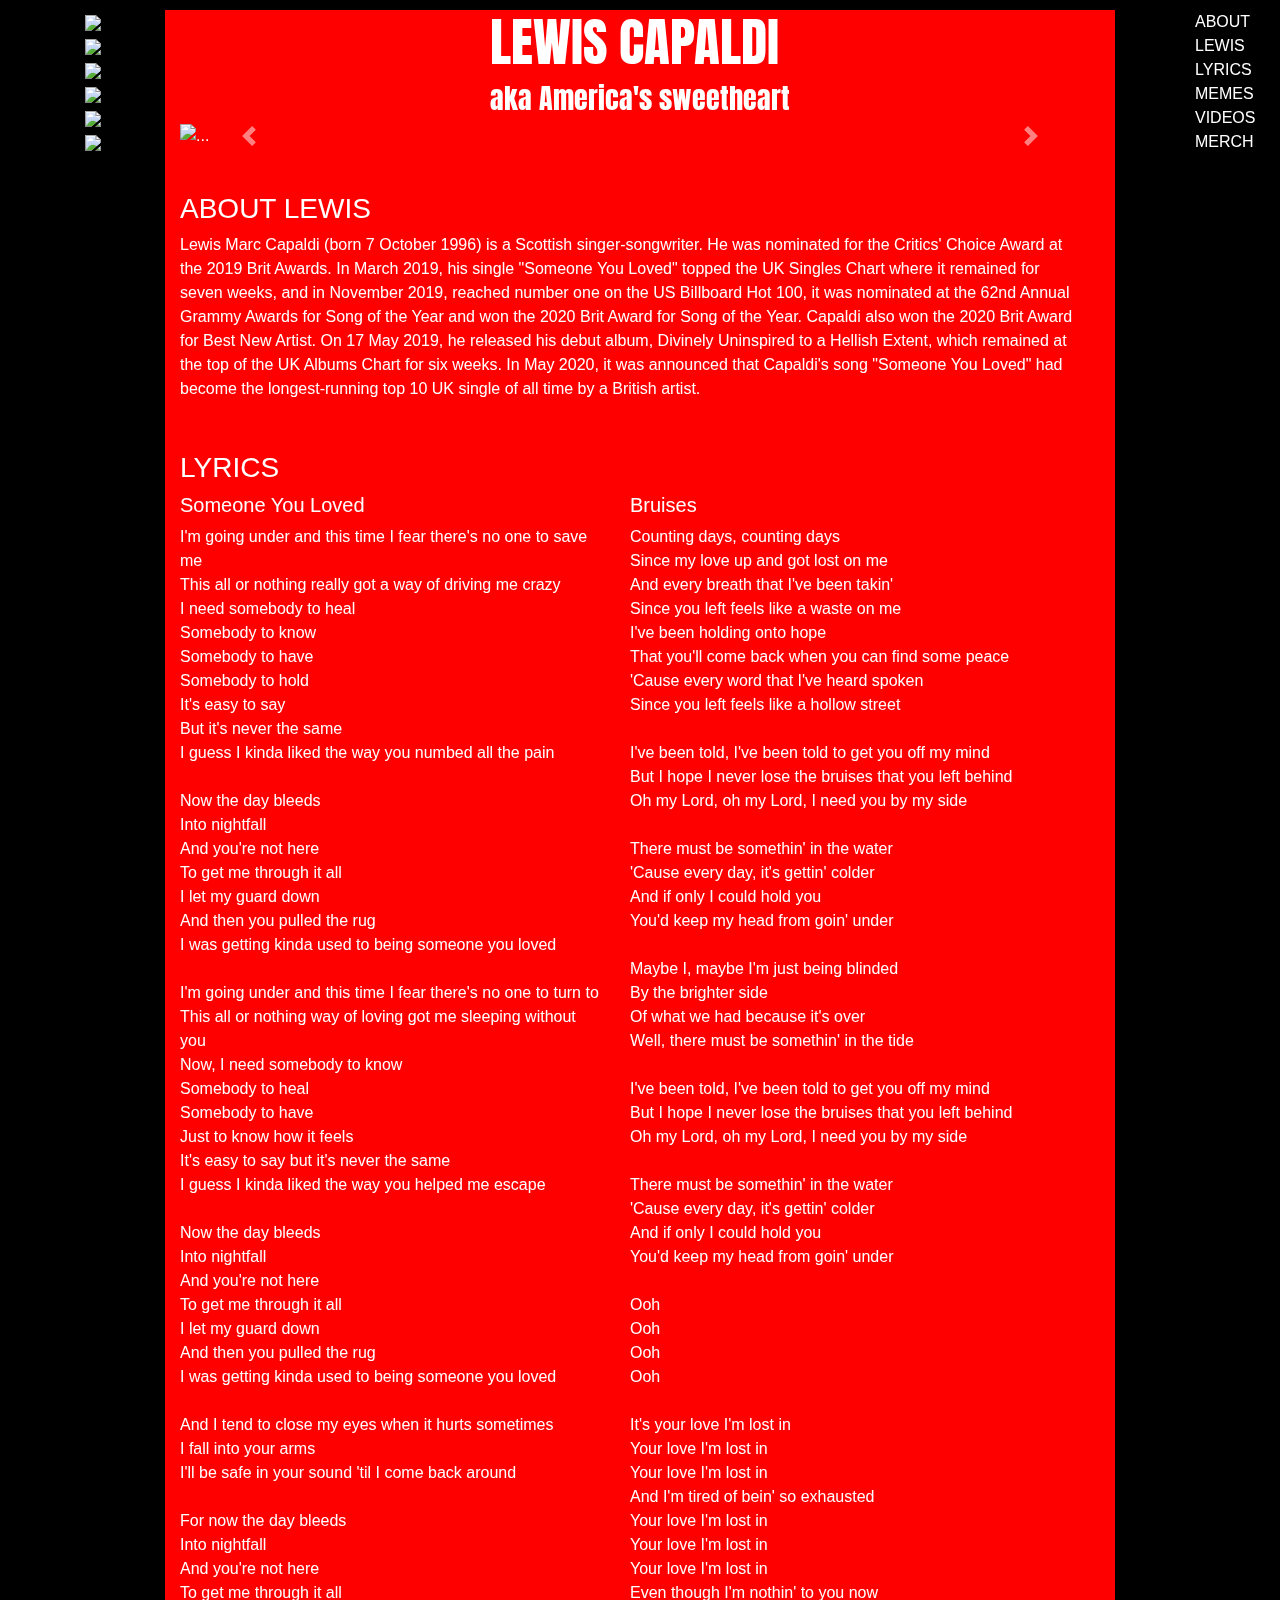
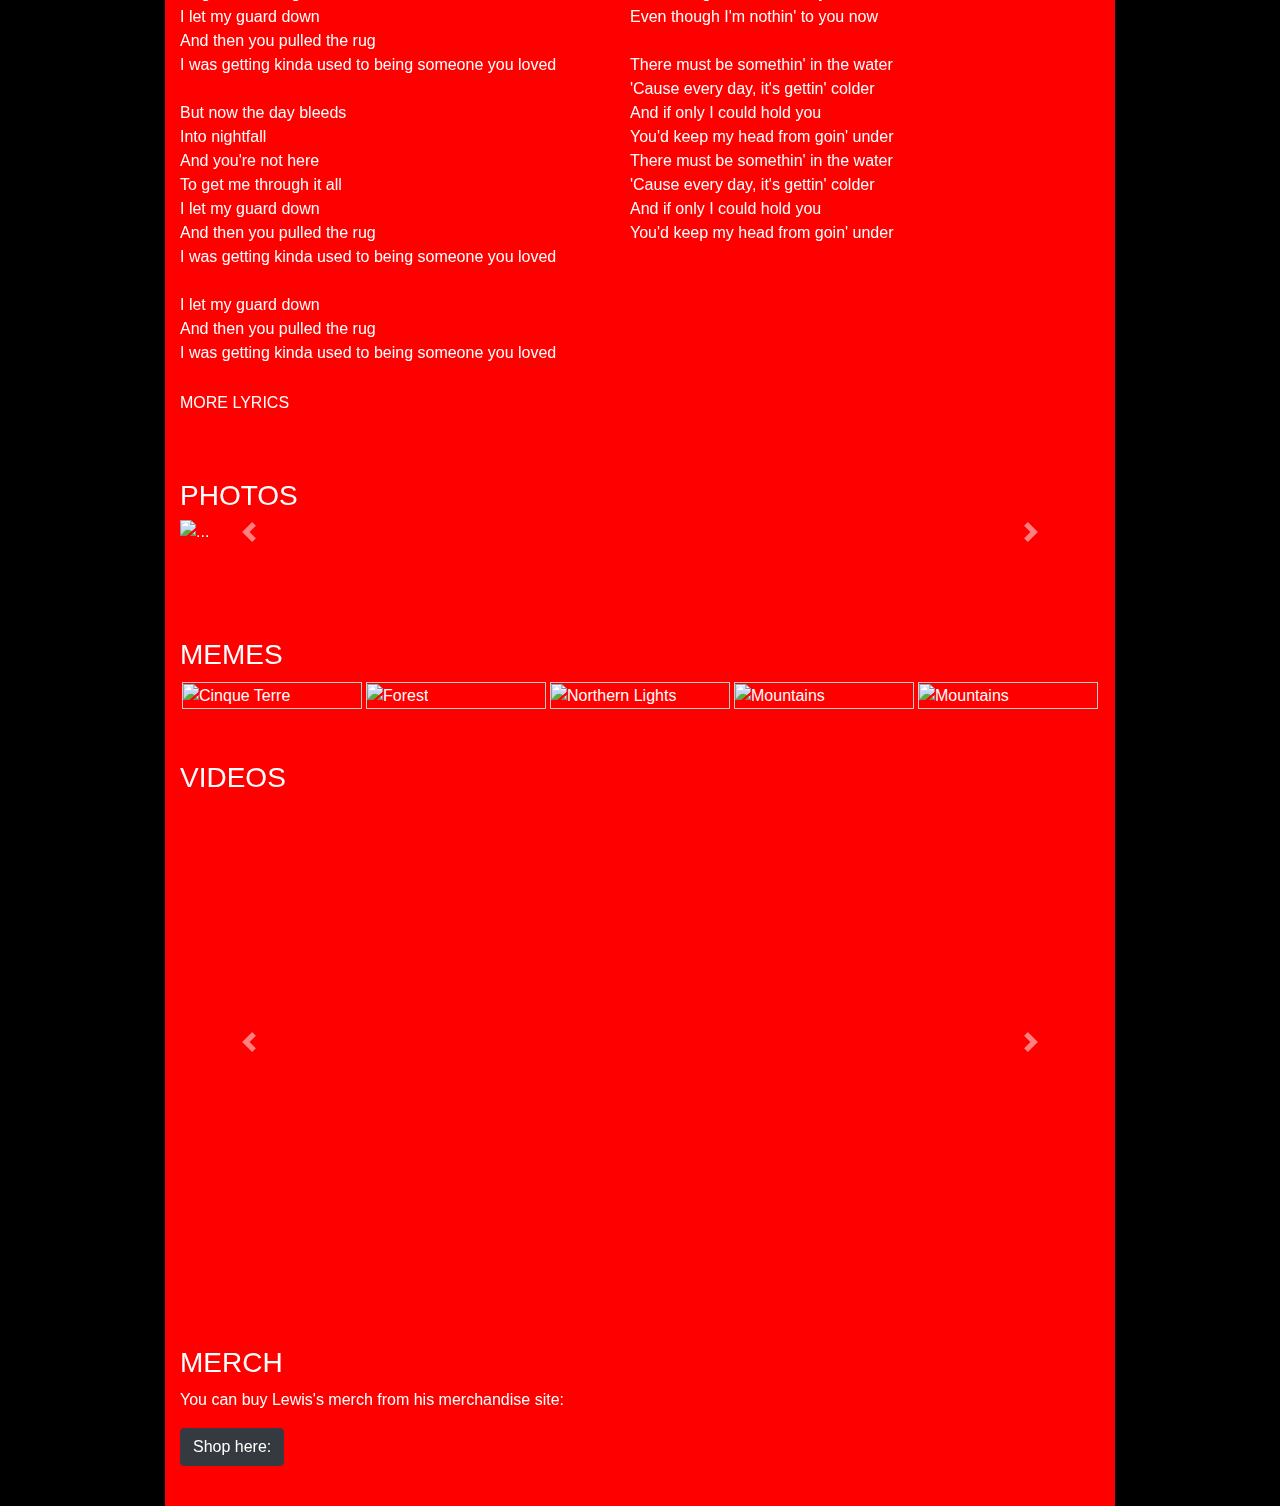
==== commit 16542794: "Update index.html" ====
--- a/index.html
+++ b/index.html
@@ -437,8 +437,6 @@
                     <br />
                     <a href="#lyrics">LYRICS</a>
                     <br />
-                    <a href="#photos">PHOTOS</a>
-                    <br />
                     <a href="#memes">MEMES</a>
                     <br />
                     <a href="#videos">VIDEOS</a>
--- a/css/styles.css
+++ b/css/styles.css
@@ -117,4 +117,10 @@
     margin-left: 0px;
     margin-right: 0px;
     margin-bottom: 0px;
+}
+
+#photos{
+    margin: 40px;
+    margin-left: 0px;
+    margin-right: 0px;
 }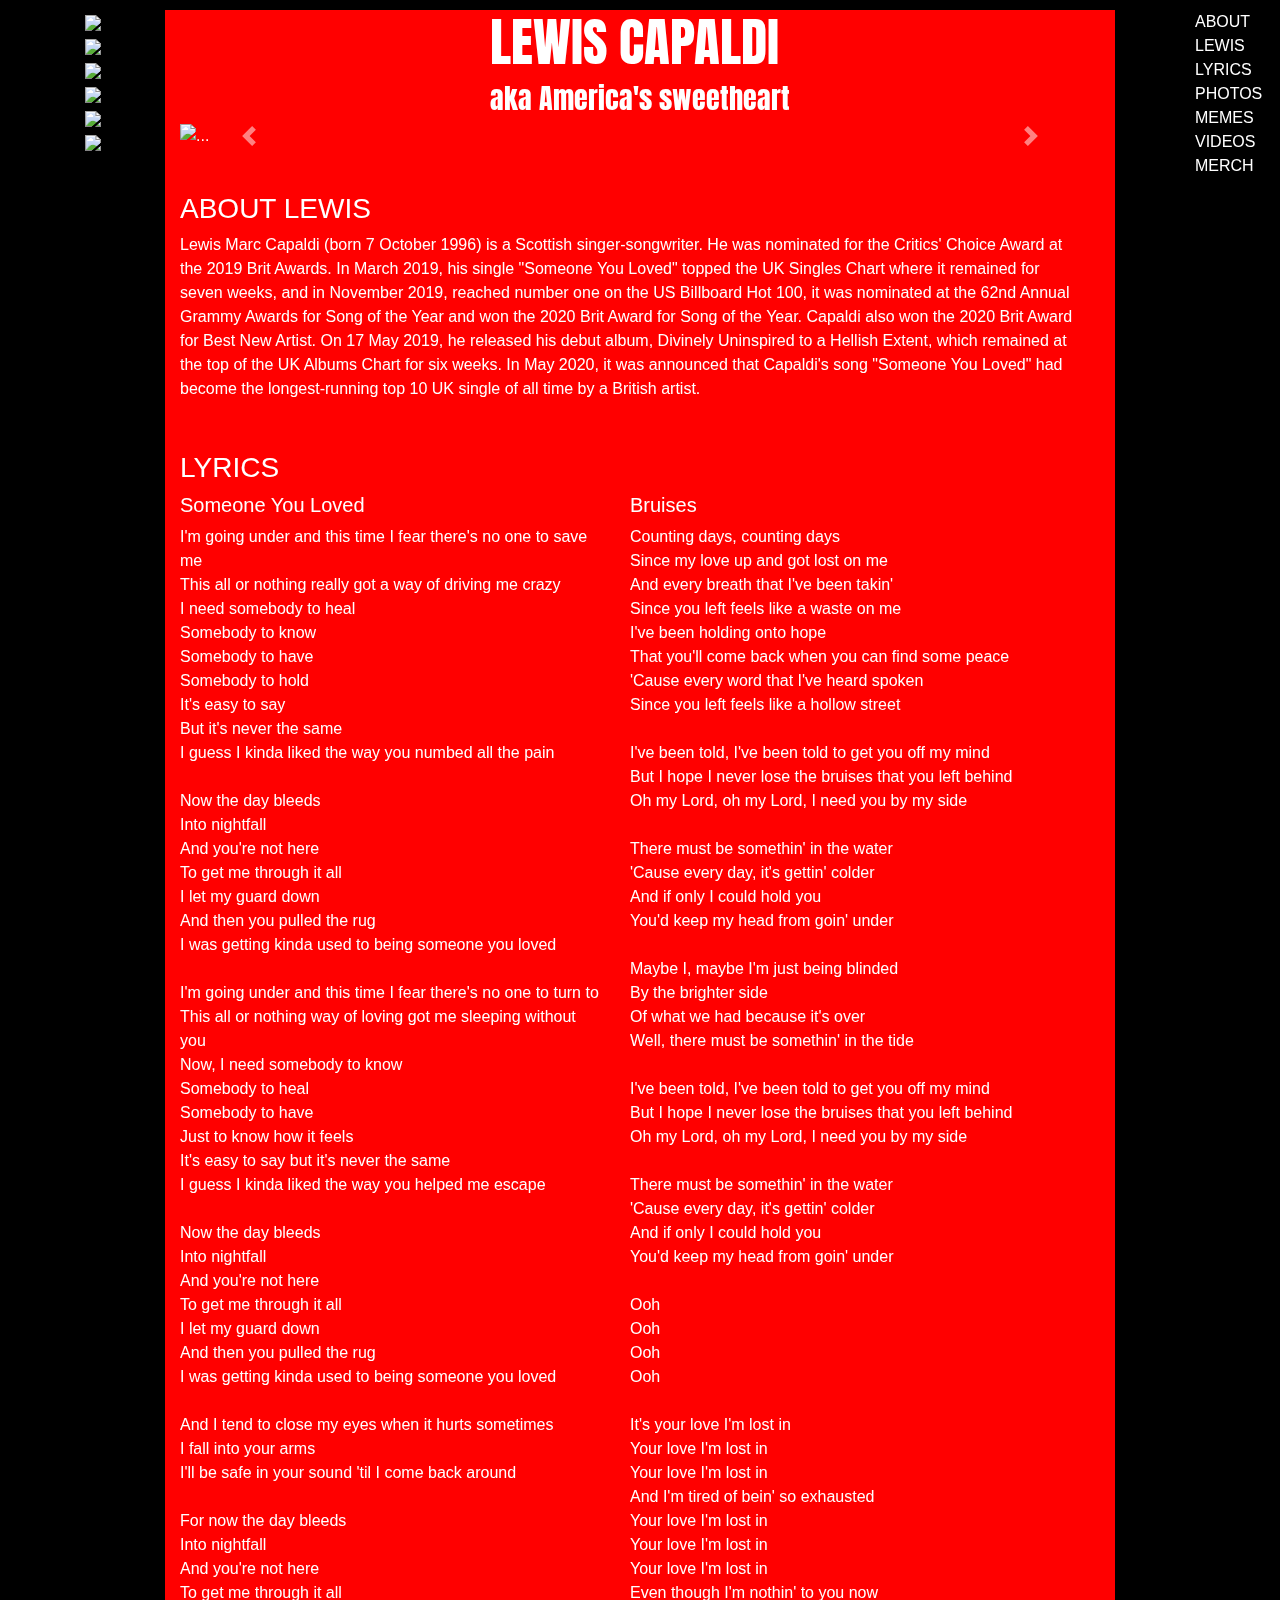
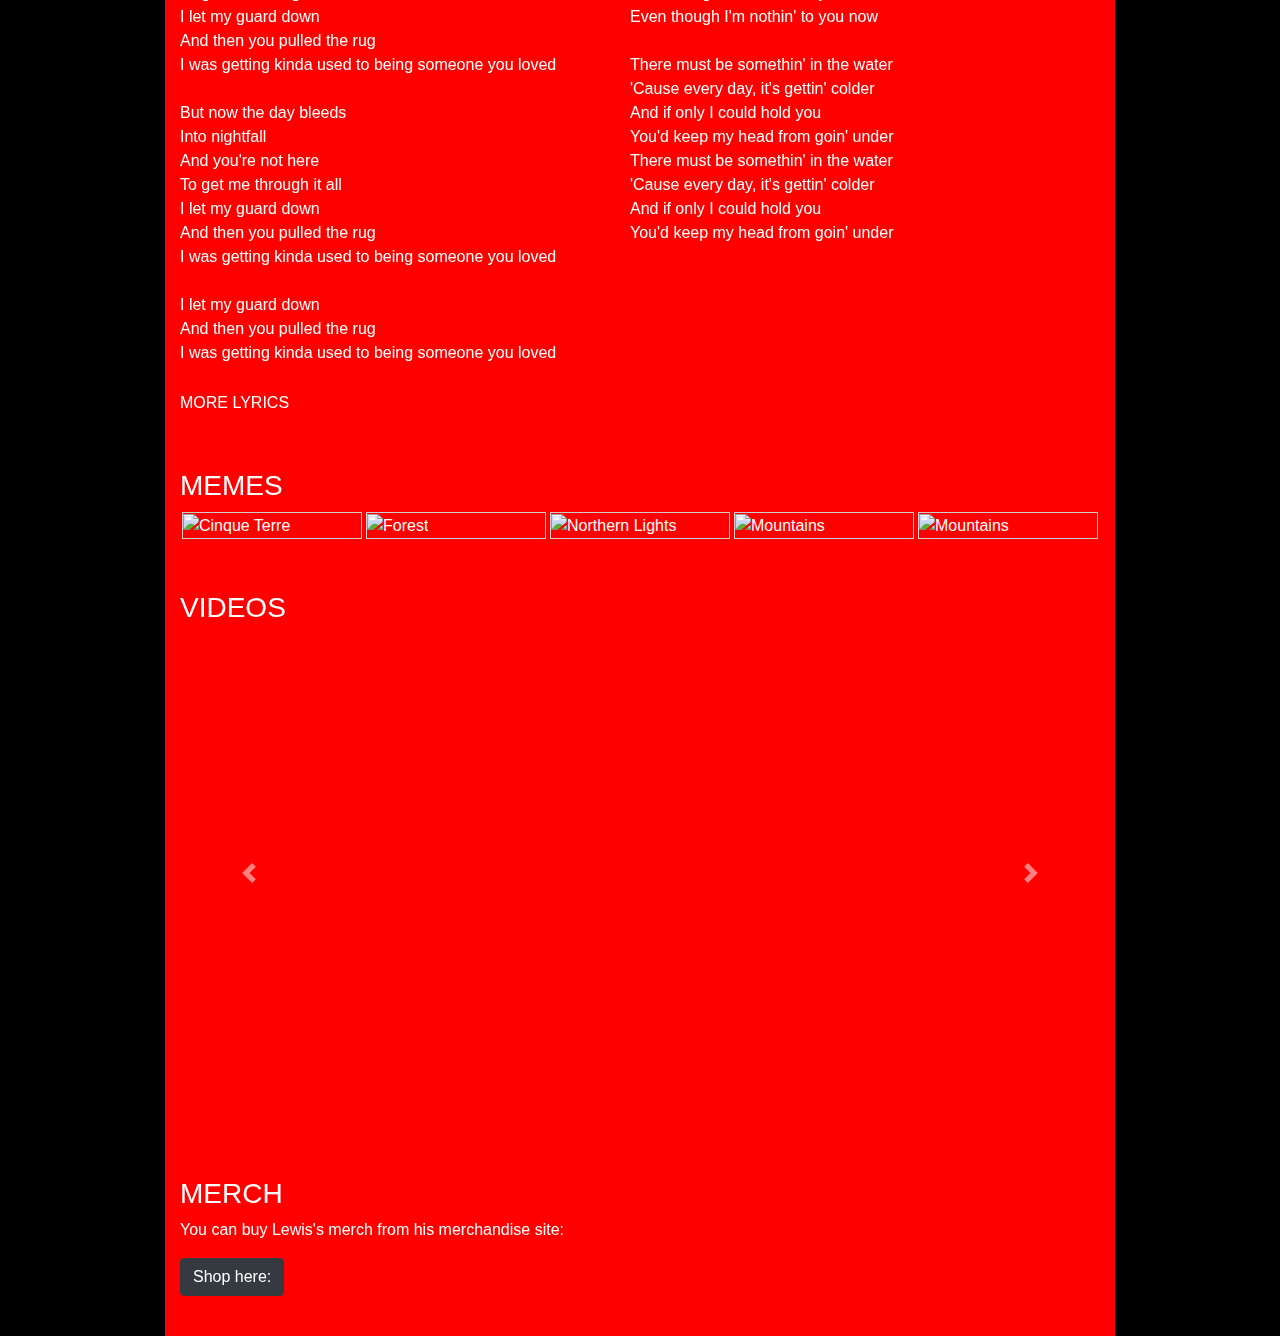
==== commit 6d5ada92: "a" ====
--- a/index.html
+++ b/index.html
@@ -259,42 +259,7 @@
                 </nav>
                 <br />
 
-                <section id="photos">
-                    <h3>PHOTOS</h3>
-
-                    <div id="carouselExampleControls" class="carousel slide" data-ride="carousel">
-                        <div class="carousel-inner">
-                          <div class="carousel-item active">
-                            <img src="https://i2-prod.dailyrecord.co.uk/incoming/article14028289.ece/ALTERNATES/s1200b/0_BRITAIN-ENTERTAINMENT-MUSIC-AWARD-BRITS.jpg" class="d-block w-100" alt="...">
-                          </div>
-                          <div class="carousel-item">
-                            <img src="..." class="d-block w-100" alt="...">
-                          </div>
-                          <div class="carousel-item">
-                            <img src="https://i0.wp.com/www.thescottishsun.co.uk/wp-content/uploads/sites/2/2019/05/D3aBAlbW4AA19j6.jpg?crop=0px%2C300px%2C828px%2C552px&resize=1200%2C800&ssl=1" class="d-block w-100" alt="...">
-                          </div>
-                          <div class="carousel-item">
-                            <img src="https://i2-prod.ok.co.uk/incoming/article21548872.ece/ALTERNATES/s1200b/1_Screen-Shot-2020-02-21-at-151829.png" class="d-block w-100" alt="...">
-                          </div>
-                          <div class="carousel-item">
-                            <img src="..." class="d-block w-100" alt="...">
-                          </div>
-                          <div class="carousel-item">
-                            <img src="..." class="d-block w-100" alt="...">
-                          </div>
-                        </div>
-                        <a class="carousel-control-prev" href="#carouselExampleControls" role="button" data-slide="prev">
-                          <span class="carousel-control-prev-icon" aria-hidden="true"></span>
-                          <span class="sr-only">Previous</span>
-                        </a>
-                        <a class="carousel-control-next" href="#carouselExampleControls" role="button" data-slide="next">
-                          <span class="carousel-control-next-icon" aria-hidden="true"></span>
-                          <span class="sr-only">Next</span>
-                        </a>
-                      </div>
-
-                </section>
-                <br/>
+                
 
                 <section id="memes">
                     <style>
@@ -437,6 +402,8 @@
                     <br />
                     <a href="#lyrics">LYRICS</a>
                     <br />
+                    <a href="#photos">PHOTOS</a>
+                    <br />
                     <a href="#memes">MEMES</a>
                     <br />
                     <a href="#videos">VIDEOS</a>
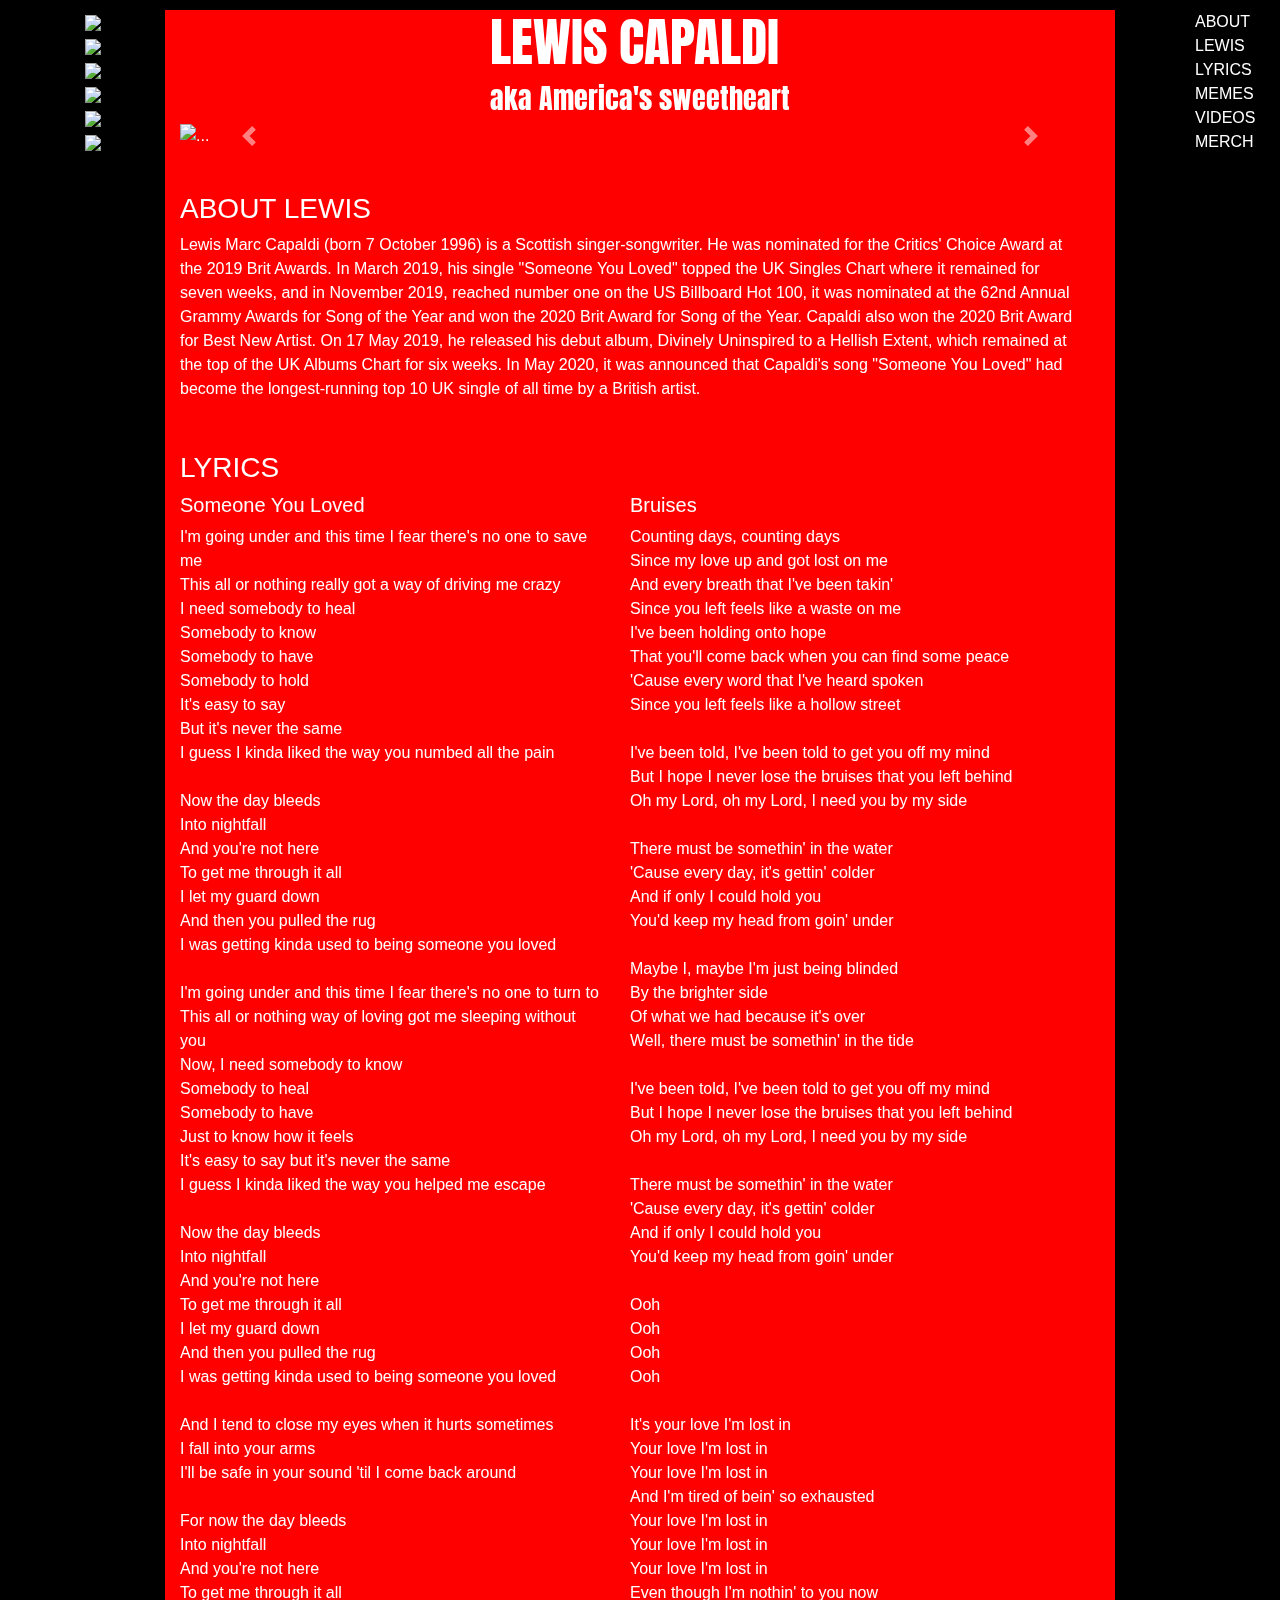
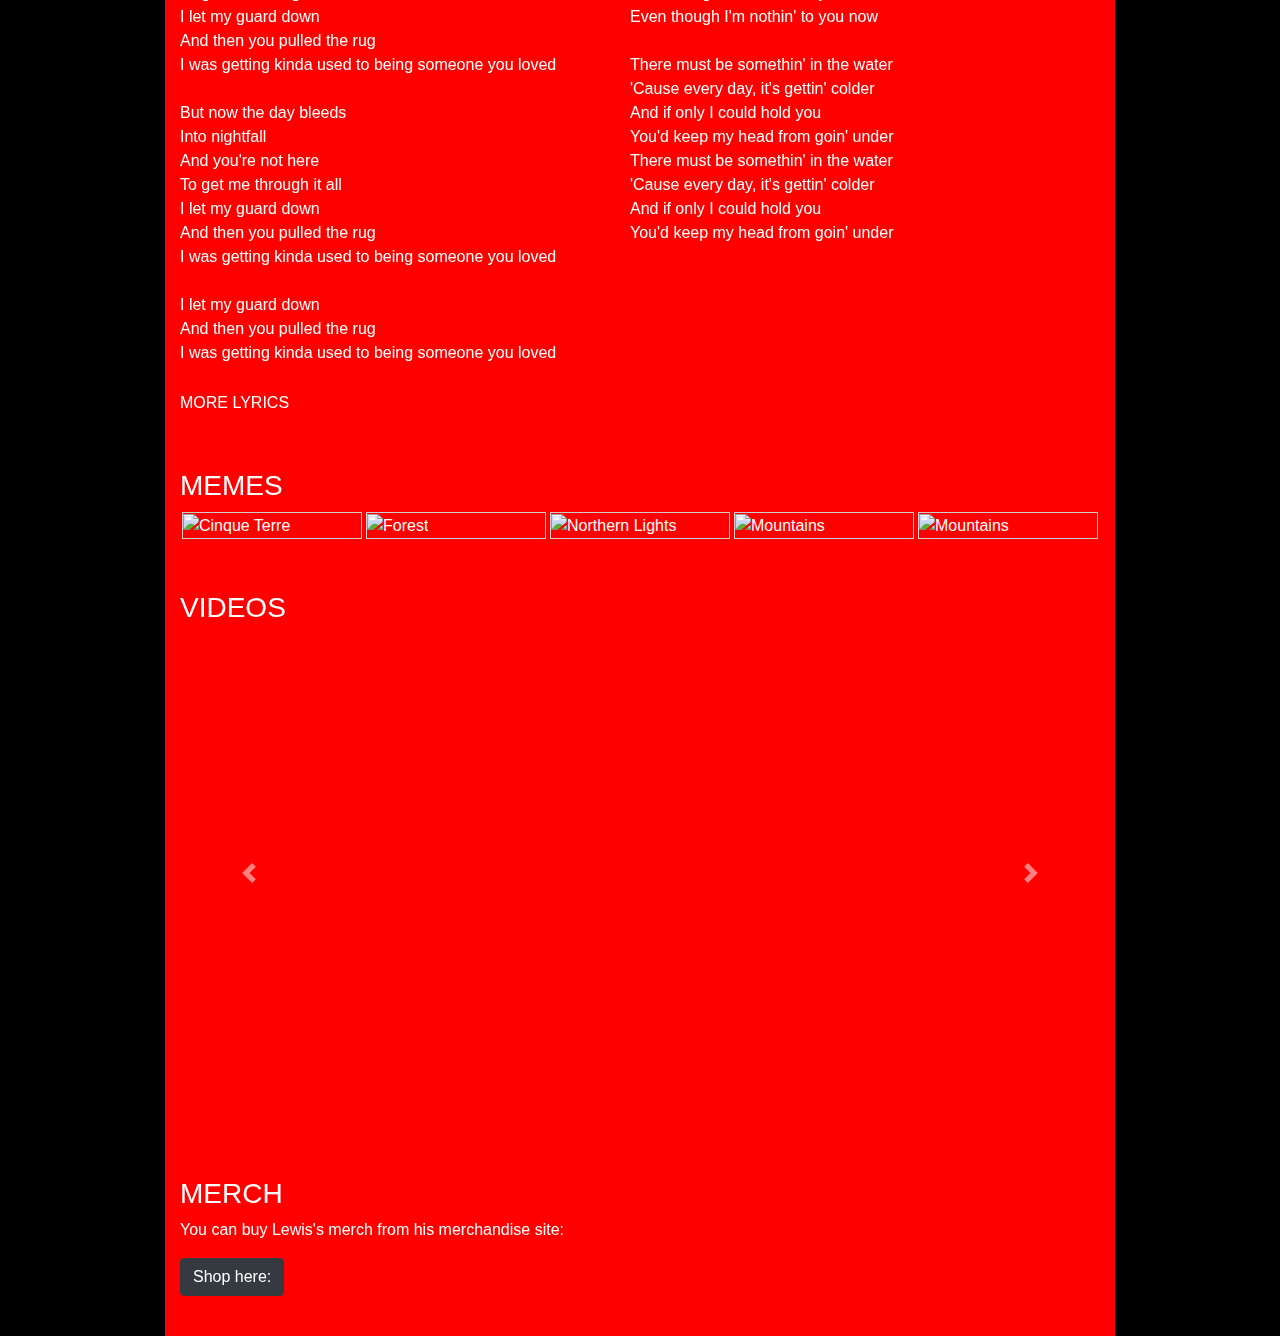
==== commit 2d443f80: "Merge branch 'master' of https://github.com/klari23/projekt" ====
--- a/index.html
+++ b/index.html
@@ -402,8 +402,6 @@
                     <br />
                     <a href="#lyrics">LYRICS</a>
                     <br />
-                    <a href="#photos">PHOTOS</a>
-                    <br />
                     <a href="#memes">MEMES</a>
                     <br />
                     <a href="#videos">VIDEOS</a>
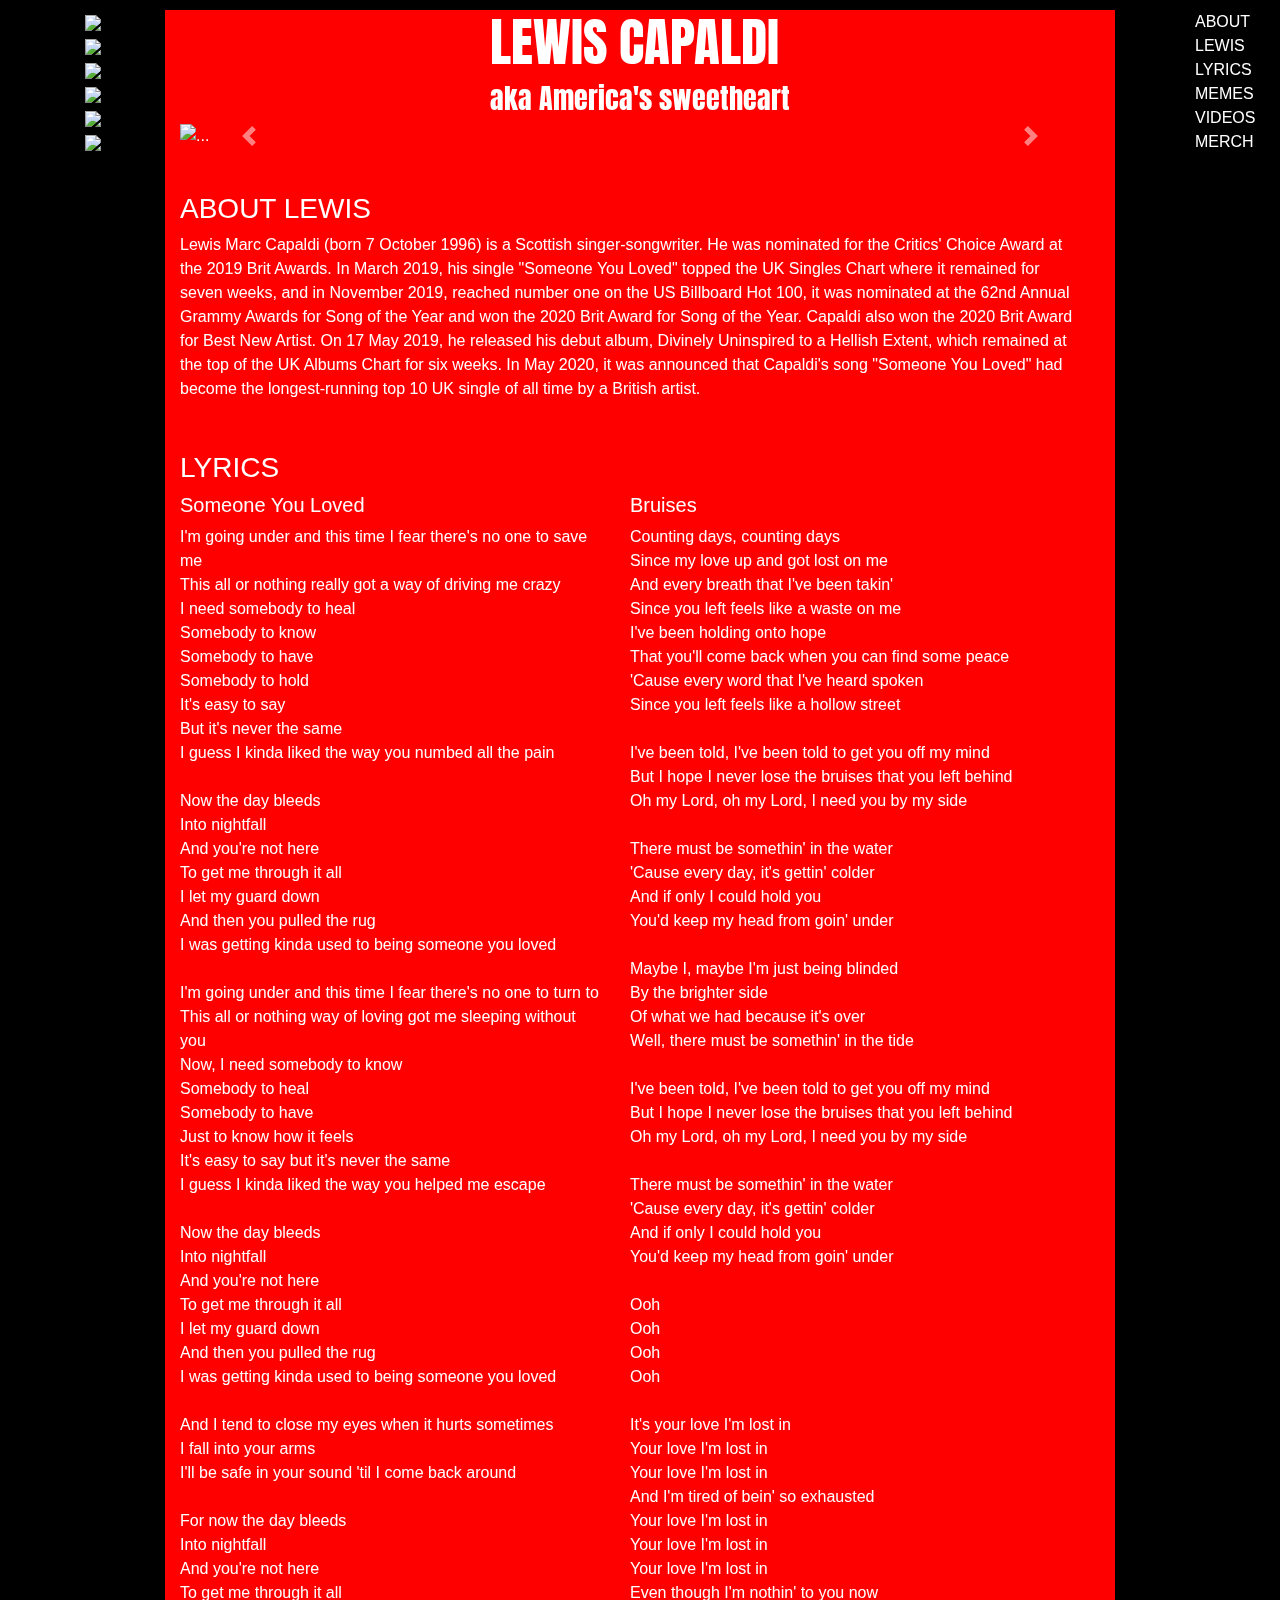
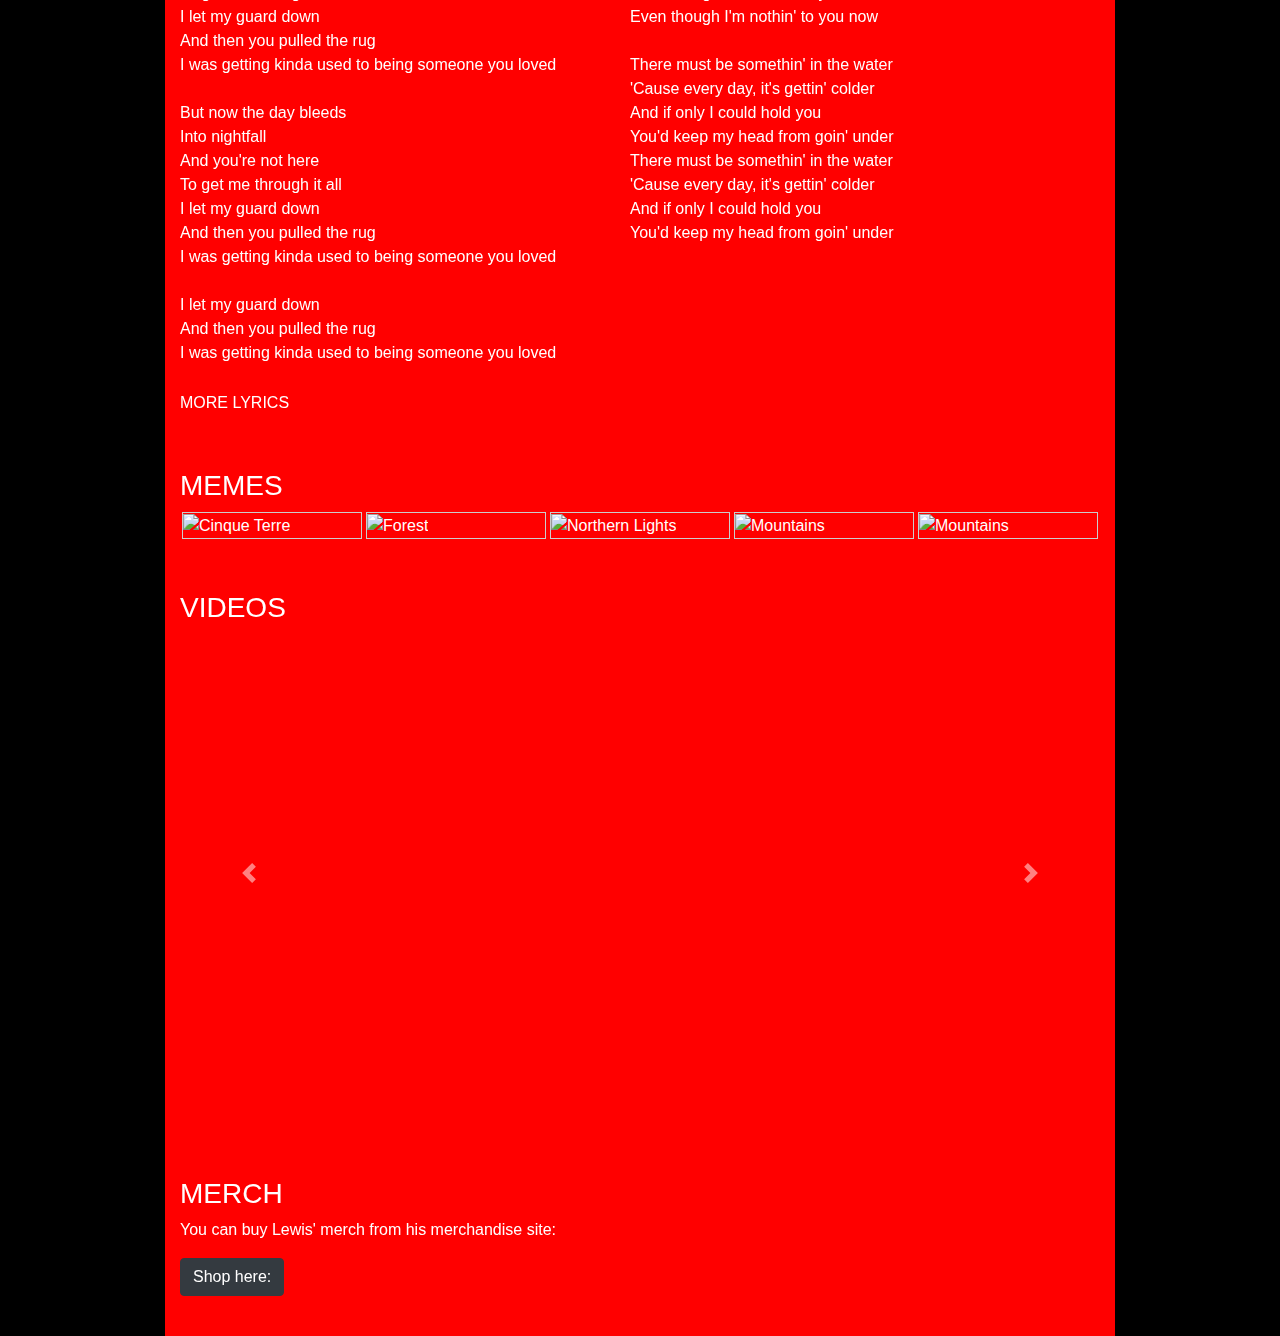
==== commit 54ad9b63: "Update index.html" ====
--- a/index.html
+++ b/index.html
@@ -364,7 +364,7 @@
                 <section id="shop">
                     <h3>MERCH</h3>
                     <p>
-                        You can buy Lewis's merch from his merchandise site:
+                        You can buy Lewis' merch from his merchandise site:
                     </p>
                     <a href="https://merch.lewiscapaldi.com/"><button onclick type="button" class="btn btn-dark">Shop
                             here: </button></a>
